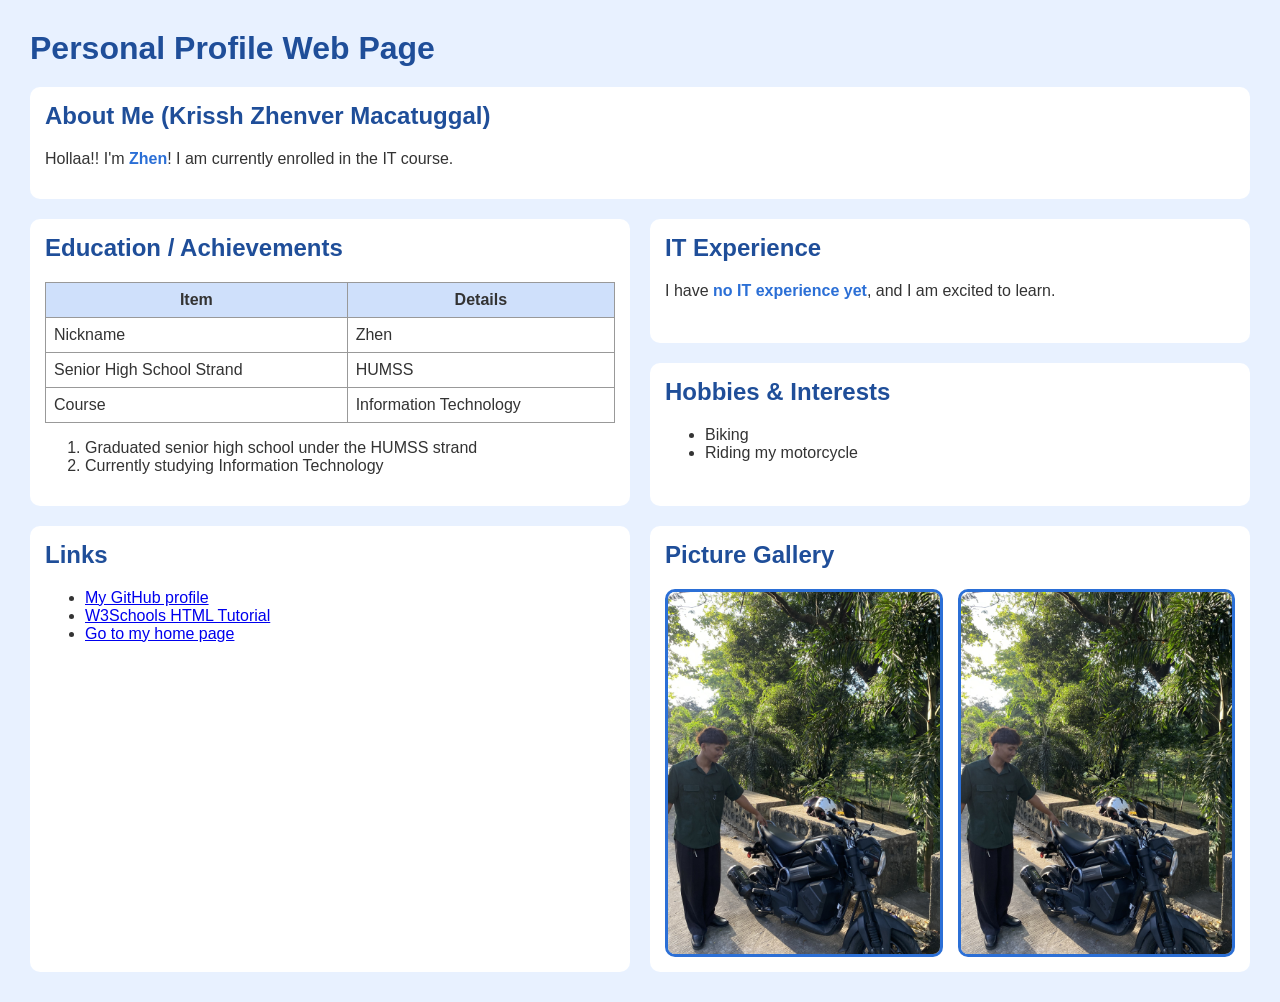
==== introduction/index.html @ 99e051bf "Update index.html" ====
<!DOCTYPE html>
<html lang="en">
<head>
  <meta charset="UTF-8">
  <meta name="viewport" content="width=device-width, initial-scale=1.0">
  <meta name="author" content="Krissh Zhenver Macatuggal">
  <title>Zhen's Personal Profile</title>
  <style>
    body { font-family: Arial, sans-serif; background-color: #e8f1ff; color: #333333; margin: 30px; }
    h1, h2 { color: #1f4e99; }
    h2 { margin-top: 0; }

    /* ---------- CSS Grid page layout ---------- */
    .page {
      display: grid;
      grid-template-columns: repeat(2, 1fr);
      grid-template-areas:
        "title     title"
        "about     about"
        "education experience"
        "education hobbies"
        "links     gallery";
      gap: 20px;
    }
    .page > h1 { grid-area: title; margin: 0; }
    #about      { grid-area: about; }
    #education  { grid-area: education; }
    #experience { grid-area: experience; }
    #hobbies    { grid-area: hobbies; }
    #links      { grid-area: links; }
    #gallery    { grid-area: gallery; }

    .section { background-color: white; padding: 15px; border-radius: 10px; }
    .highlight { color: #2b6fd6; font-weight: bold; }

    /* Gallery uses its own nested grid */
    .gallery-grid {
      display: grid;
      grid-template-columns: repeat(auto-fit, minmax(150px, 1fr));
      gap: 15px;
    }
    #profile-photo, .gallery-grid img {
      width: 100%;
      height: auto;
      border-radius: 10px;
      border: 3px solid #2b6fd6;
      box-sizing: border-box;
    }

    table { width: 100%; }
    table, th, td { border: 1px solid #999999; border-collapse: collapse; padding: 8px; }
    th { background-color: #cfe0fb; }

    /* Stack everything on small screens */
    @media (max-width: 700px) {
      .page {
        grid-template-columns: 1fr;
        grid-template-areas:
          "title"
          "about"
          "education"
          "experience"
          "hobbies"
          "links"
          "gallery";
      }
    }
  </style>
</head>
<body>

  <main class="page">
    <h1>Personal Profile Web Page</h1>

    <div class="section" id="about">
      <h2>About Me (Krissh Zhenver Macatuggal)</h2>
      <p>Hollaa!! I'm <span class="highlight">Zhen</span>! I am currently enrolled in the IT course.</p>
    </div>

    <div class="section" id="education">
      <h2>Education / Achievements</h2>
      <table>
        <tr>
          <th>Item</th>
          <th>Details</th>
        </tr>
        <tr>
          <td>Nickname</td>
          <td>Zhen</td>
        </tr>
        <tr>
          <td>Senior High School Strand</td>
          <td>HUMSS</td>
        </tr>
        <tr>
          <td>Course</td>
          <td>Information Technology</td>
        </tr>
      </table>
      <ol>
        <li>Graduated senior high school under the HUMSS strand</li>
        <li>Currently studying Information Technology</li>
      </ol>
    </div>

    <div class="section" id="experience">
      <h2>IT Experience</h2>
      <p>I have <span class="highlight">no IT experience yet</span>, and I am excited to learn.</p>
    </div>

    <div class="section" id="hobbies">
      <h2>Hobbies &amp; Interests</h2>
      <ul>
        <li>Biking</li>
        <li>Riding my motorcycle</li>
      </ul>
    </div>

    <div class="section" id="links">
      <h2>Links</h2>
      <ul>
        <li><a href="https://github.com/Zhenver-com" target="_blank">My GitHub profile</a></li>
        <li><a href="https://www.w3schools.com/html/" target="_blank">W3Schools HTML Tutorial</a></li>
        <li><a href="../home/index.html">Go to my home page</a></li>
      </ul>
    </div>

    <div class="section" id="gallery">
      <h2>Picture Gallery</h2>
      <div class="gallery-grid">
        <img id="profile-photo" src="Zhenver.jpeg" alt="Zhenver">
        <img src="Zhenver.jpeg" alt="Zhenver">
      </div>
    </div>
  </main>

</body>
</html>
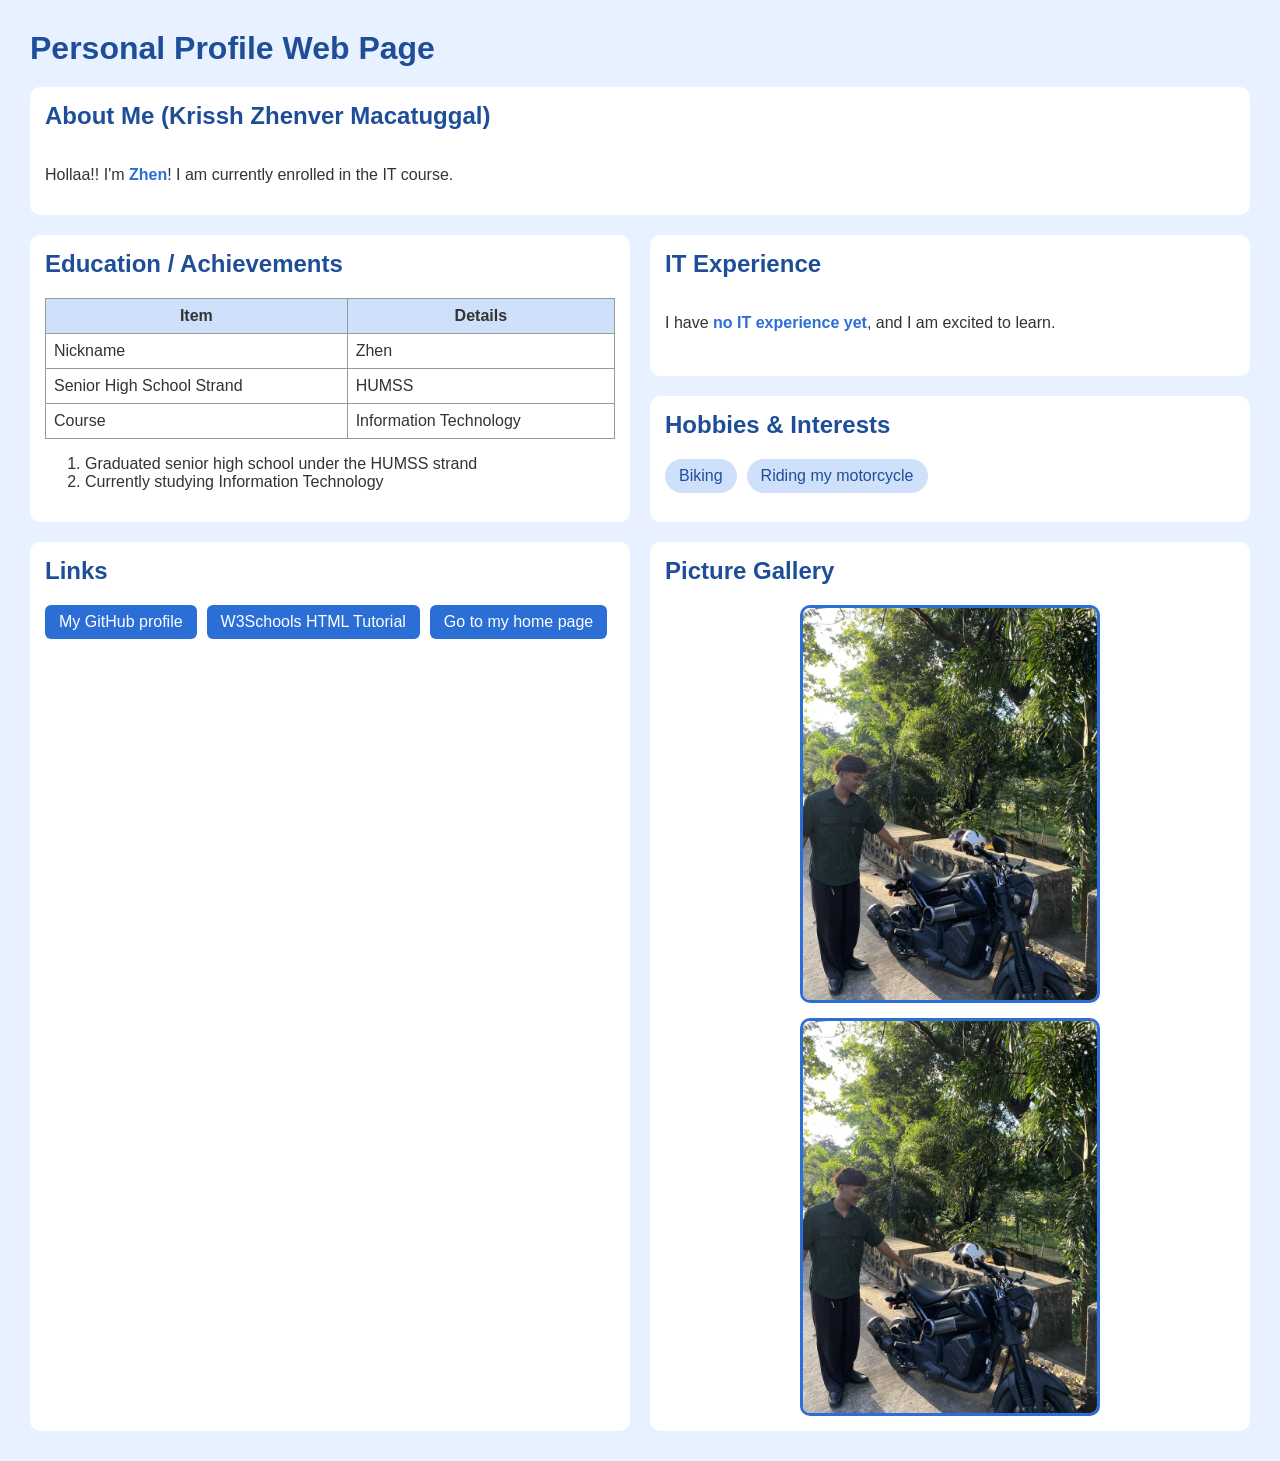
==== commit 494f01a5: "Refactor layout to use Flexbox and update styles Updated layout styles to use Flexbox for sections, " ====
--- a/introduction/index.html
+++ b/introduction/index.html
@@ -10,7 +10,7 @@
     h1, h2 { color: #1f4e99; }
     h2 { margin-top: 0; }
 
-    /* ---------- CSS Grid page layout ---------- */
+    /* ---------- CSS GRID: overall page layout ---------- */
     .page {
       display: grid;
       grid-template-columns: repeat(2, 1fr);
@@ -30,17 +30,62 @@
     #links      { grid-area: links; }
     #gallery    { grid-area: gallery; }
 
-    .section { background-color: white; padding: 15px; border-radius: 10px; }
+    /* ---------- CSS FLEXBOX: layout inside the sections ---------- */
+    .section {
+      background-color: white;
+      padding: 15px;
+      border-radius: 10px;
+      display: flex;            /* each card is a flex column */
+      flex-direction: column;
+    }
+
     .highlight { color: #2b6fd6; font-weight: bold; }
 
-    /* Gallery uses its own nested grid */
-    .gallery-grid {
-      display: grid;
-      grid-template-columns: repeat(auto-fit, minmax(150px, 1fr));
+    /* Hobbies as a row of "chips" */
+    .chips {
+      display: flex;
+      flex-wrap: wrap;
+      gap: 10px;
+      list-style: none;
+      padding: 0;
+      margin: 0;
+    }
+    .chips li {
+      background-color: #cfe0fb;
+      color: #1f4e99;
+      padding: 8px 14px;
+      border-radius: 20px;
+    }
+
+    /* Links as a wrapping button row */
+    .link-row {
+      display: flex;
+      flex-wrap: wrap;
+      gap: 10px;
+      list-style: none;
+      padding: 0;
+      margin: 0;
+    }
+    .link-row a {
+      display: block;
+      background-color: #2b6fd6;
+      color: white;
+      text-decoration: none;
+      padding: 8px 14px;
+      border-radius: 6px;
+    }
+    .link-row a:hover { background-color: #1f4e99; }
+
+    /* Gallery as a flex row that wraps */
+    .gallery-flex {
+      display: flex;
+      flex-wrap: wrap;
       gap: 15px;
+      justify-content: center;
     }
-    #profile-photo, .gallery-grid img {
-      width: 100%;
+    .gallery-flex img {
+      flex: 1 1 150px;
+      max-width: 300px;
       height: auto;
       border-radius: 10px;
       border: 3px solid #2b6fd6;
@@ -110,7 +155,7 @@
 
     <div class="section" id="hobbies">
       <h2>Hobbies &amp; Interests</h2>
-      <ul>
+      <ul class="chips">
         <li>Biking</li>
         <li>Riding my motorcycle</li>
       </ul>
@@ -118,7 +163,7 @@
 
     <div class="section" id="links">
       <h2>Links</h2>
-      <ul>
+      <ul class="link-row">
         <li><a href="https://github.com/Zhenver-com" target="_blank">My GitHub profile</a></li>
         <li><a href="https://www.w3schools.com/html/" target="_blank">W3Schools HTML Tutorial</a></li>
         <li><a href="../home/index.html">Go to my home page</a></li>
@@ -127,7 +172,7 @@
 
     <div class="section" id="gallery">
       <h2>Picture Gallery</h2>
-      <div class="gallery-grid">
+      <div class="gallery-flex">
         <img id="profile-photo" src="Zhenver.jpeg" alt="Zhenver">
         <img src="Zhenver.jpeg" alt="Zhenver">
       </div>
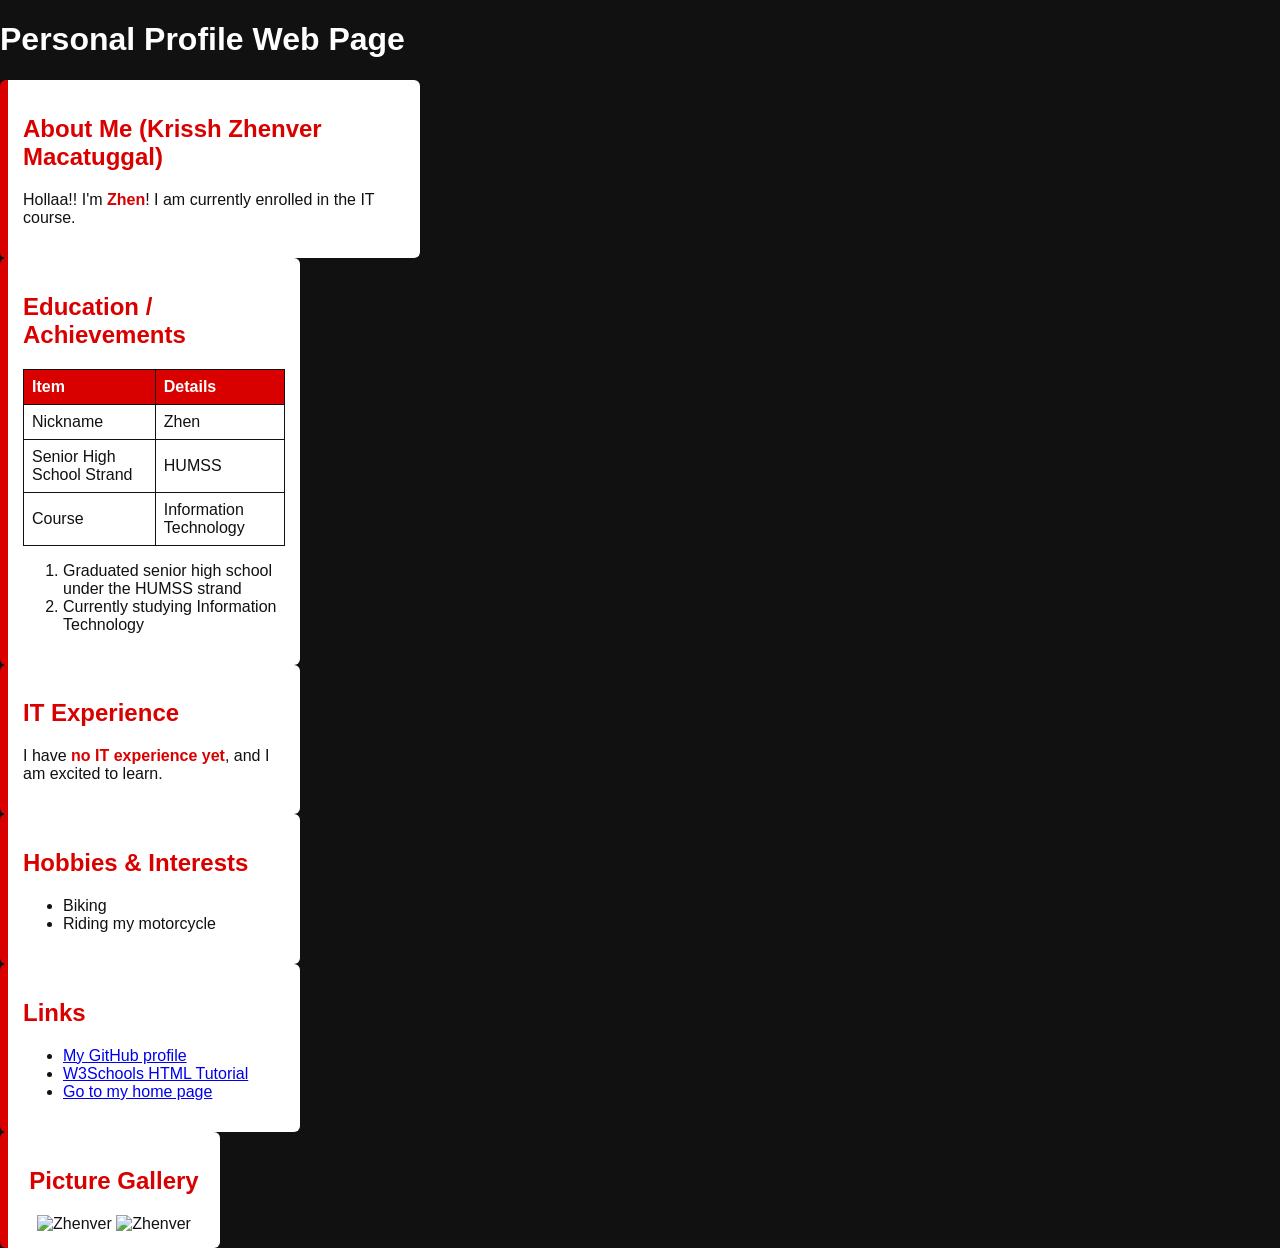
==== commit 2691515b: "Refactor HTML with Flexbox and Grid CSS Updated HTML structure and linked external CSS files for lay" ====
--- a/introduction/index.html
+++ b/introduction/index.html
@@ -5,143 +5,53 @@
   <meta name="viewport" content="width=device-width, initial-scale=1.0">
   <meta name="author" content="Krissh Zhenver Macatuggal">
   <title>Zhen's Personal Profile</title>
-  <style>
-    body { font-family: Arial, sans-serif; background-color: #e8f1ff; color: #333333; margin: 30px; }
-    h1, h2 { color: #1f4e99; }
-    h2 { margin-top: 0; }
 
-    /* ---------- CSS GRID: overall page layout ---------- */
-    .page {
-      display: grid;
-      grid-template-columns: repeat(2, 1fr);
-      grid-template-areas:
-        "title     title"
-        "about     about"
-        "education experience"
-        "education hobbies"
-        "links     gallery";
-      gap: 20px;
-    }
-    .page > h1 { grid-area: title; margin: 0; }
-    #about      { grid-area: about; }
-    #education  { grid-area: education; }
-    #experience { grid-area: experience; }
-    #hobbies    { grid-area: hobbies; }
-    #links      { grid-area: links; }
-    #gallery    { grid-area: gallery; }
+  <!-- CSS Flexbox -->
+  <link rel="stylesheet" href="css/flexbox.css">
 
-    /* ---------- CSS FLEXBOX: layout inside the sections ---------- */
-    .section {
-      background-color: white;
-      padding: 15px;
-      border-radius: 10px;
-      display: flex;            /* each card is a flex column */
-      flex-direction: column;
-    }
+  <!-- CSS Grid -->
+  <link rel="stylesheet" href="css/grid.css">
+</head>
 
-    .highlight { color: #2b6fd6; font-weight: bold; }
-
-    /* Hobbies as a row of "chips" */
-    .chips {
-      display: flex;
-      flex-wrap: wrap;
-      gap: 10px;
-      list-style: none;
-      padding: 0;
-      margin: 0;
-    }
-    .chips li {
-      background-color: #cfe0fb;
-      color: #1f4e99;
-      padding: 8px 14px;
-      border-radius: 20px;
-    }
-
-    /* Links as a wrapping button row */
-    .link-row {
-      display: flex;
-      flex-wrap: wrap;
-      gap: 10px;
-      list-style: none;
-      padding: 0;
-      margin: 0;
-    }
-    .link-row a {
-      display: block;
-      background-color: #2b6fd6;
-      color: white;
-      text-decoration: none;
-      padding: 8px 14px;
-      border-radius: 6px;
-    }
-    .link-row a:hover { background-color: #1f4e99; }
-
-    /* Gallery as a flex row that wraps */
-    .gallery-flex {
-      display: flex;
-      flex-wrap: wrap;
-      gap: 15px;
-      justify-content: center;
-    }
-    .gallery-flex img {
-      flex: 1 1 150px;
-      max-width: 300px;
-      height: auto;
-      border-radius: 10px;
-      border: 3px solid #2b6fd6;
-      box-sizing: border-box;
-    }
-
-    table { width: 100%; }
-    table, th, td { border: 1px solid #999999; border-collapse: collapse; padding: 8px; }
-    th { background-color: #cfe0fb; }
-
-    /* Stack everything on small screens */
-    @media (max-width: 700px) {
-      .page {
-        grid-template-columns: 1fr;
-        grid-template-areas:
-          "title"
-          "about"
-          "education"
-          "experience"
-          "hobbies"
-          "links"
-          "gallery";
-      }
-    }
-  </style>
-</head>
 <body>
 
   <main class="page">
+
     <h1>Personal Profile Web Page</h1>
 
     <div class="section" id="about">
       <h2>About Me (Krissh Zhenver Macatuggal)</h2>
-      <p>Hollaa!! I'm <span class="highlight">Zhen</span>! I am currently enrolled in the IT course.</p>
+      <p>
+        Hollaa!! I'm <span class="highlight">Zhen</span>!
+        I am currently enrolled in the IT course.
+      </p>
     </div>
 
     <div class="section" id="education">
       <h2>Education / Achievements</h2>
+
       <table>
         <tr>
           <th>Item</th>
           <th>Details</th>
         </tr>
+
         <tr>
           <td>Nickname</td>
           <td>Zhen</td>
         </tr>
+
         <tr>
           <td>Senior High School Strand</td>
           <td>HUMSS</td>
         </tr>
+
         <tr>
           <td>Course</td>
           <td>Information Technology</td>
         </tr>
       </table>
+
       <ol>
         <li>Graduated senior high school under the HUMSS strand</li>
         <li>Currently studying Information Technology</li>
@@ -150,11 +60,16 @@
 
     <div class="section" id="experience">
       <h2>IT Experience</h2>
-      <p>I have <span class="highlight">no IT experience yet</span>, and I am excited to learn.</p>
+
+      <p>
+        I have <span class="highlight">no IT experience yet</span>,
+        and I am excited to learn.
+      </p>
     </div>
 
     <div class="section" id="hobbies">
       <h2>Hobbies &amp; Interests</h2>
+
       <ul class="chips">
         <li>Biking</li>
         <li>Riding my motorcycle</li>
@@ -163,20 +78,37 @@
 
     <div class="section" id="links">
       <h2>Links</h2>
+
       <ul class="link-row">
-        <li><a href="https://github.com/Zhenver-com" target="_blank">My GitHub profile</a></li>
-        <li><a href="https://www.w3schools.com/html/" target="_blank">W3Schools HTML Tutorial</a></li>
-        <li><a href="../home/index.html">Go to my home page</a></li>
+        <li>
+          <a href="https://github.com/Zhenver-com" target="_blank">
+            My GitHub profile
+          </a>
+        </li>
+
+        <li>
+          <a href="https://www.w3schools.com/html/" target="_blank">
+            W3Schools HTML Tutorial
+          </a>
+        </li>
+
+        <li>
+          <a href="../home/index.html">
+            Go to my home page
+          </a>
+        </li>
       </ul>
     </div>
 
     <div class="section" id="gallery">
       <h2>Picture Gallery</h2>
+
       <div class="gallery-flex">
-        <img id="profile-photo" src="Zhenver.jpeg" alt="Zhenver">
-        <img src="Zhenver.jpeg" alt="Zhenver">
+        <img src="images/Zhenver.jpeg" alt="Zhenver">
+        <img src="images/Zhenver.jpeg" alt="Zhenver">
       </div>
     </div>
+
   </main>
 
 </body>
--- a/introduction/css/flexbox.css
+++ b/introduction/css/flexbox.css
@@ -0,0 +1,135 @@
+html {
+  scroll-behavior: smooth;
+}
+
+body {
+  font-family: "Arial Black", Arial, sans-serif;
+  background-color: #111111;
+  color: #ffffff;
+  margin: 0;
+  display: flex;
+  flex-direction: column;
+  min-height: 100vh;
+}
+
+header {
+  background-color: #d90000;
+  padding: 20px;
+  border-bottom: 6px solid #ffffff;
+}
+
+header h1 {
+  color: #ffffff;
+  text-align: center;
+  margin: 0 0 15px 0;
+  text-transform: uppercase;
+  letter-spacing: 3px;
+}
+
+nav {
+  display: flex;
+  flex-wrap: wrap;
+  justify-content: center;
+  gap: 12px;
+}
+
+nav a {
+  color: #ffffff;
+  background-color: #111111;
+  text-decoration: none;
+  padding: 8px 16px;
+  border-radius: 4px;
+  border: 2px solid #ffffff;
+}
+
+nav a:hover {
+  background-color: #ffffff;
+  color: #d90000;
+}
+
+.container {
+  display: flex;
+  flex-wrap: wrap;
+  justify-content: center;
+  align-items: flex-start;
+  gap: 25px;
+  padding: 30px;
+  flex: 1;
+}
+
+h2 {
+  color: #d90000;
+}
+
+.section {
+  background-color: #ffffff;
+  color: #111111;
+  padding: 15px;
+  border-left: 8px solid #d90000;
+  border-radius: 6px;
+  flex: 1 1 200px;
+  max-width: 300px;
+  min-width: 0;
+  box-sizing: border-box;
+}
+
+.section:target {
+  outline: 3px solid #d90000;
+}
+
+#about {
+  flex: 2 1 300px;
+  max-width: 420px;
+}
+
+#gallery {
+  flex: 0 1 220px;
+  max-width: 220px;
+  align-self: flex-start;
+  text-align: center;
+}
+
+#profile-photo {
+  width: 100%;
+  height: auto;
+  display: block;
+  border-radius: 6px;
+  border: 3px solid #d90000;
+  box-sizing: border-box;
+}
+
+footer {
+  background-color: #d90000;
+  color: #ffffff;
+  text-align: center;
+  padding: 12px;
+  border-top: 6px solid #ffffff;
+}
+
+.highlight {
+  color: #d90000;
+  font-weight: bold;
+}
+
+table {
+  border-collapse: collapse;
+  width: 100%;
+}
+
+th, td {
+  border: 1px solid #111111;
+  padding: 8px;
+  text-align: left;
+}
+
+th {
+  background-color: #d90000;
+  color: #ffffff;
+}
+
+@media (max-width: 600px) {
+  nav {
+    flex-direction: column;
+    align-items: center;
+  }
+}
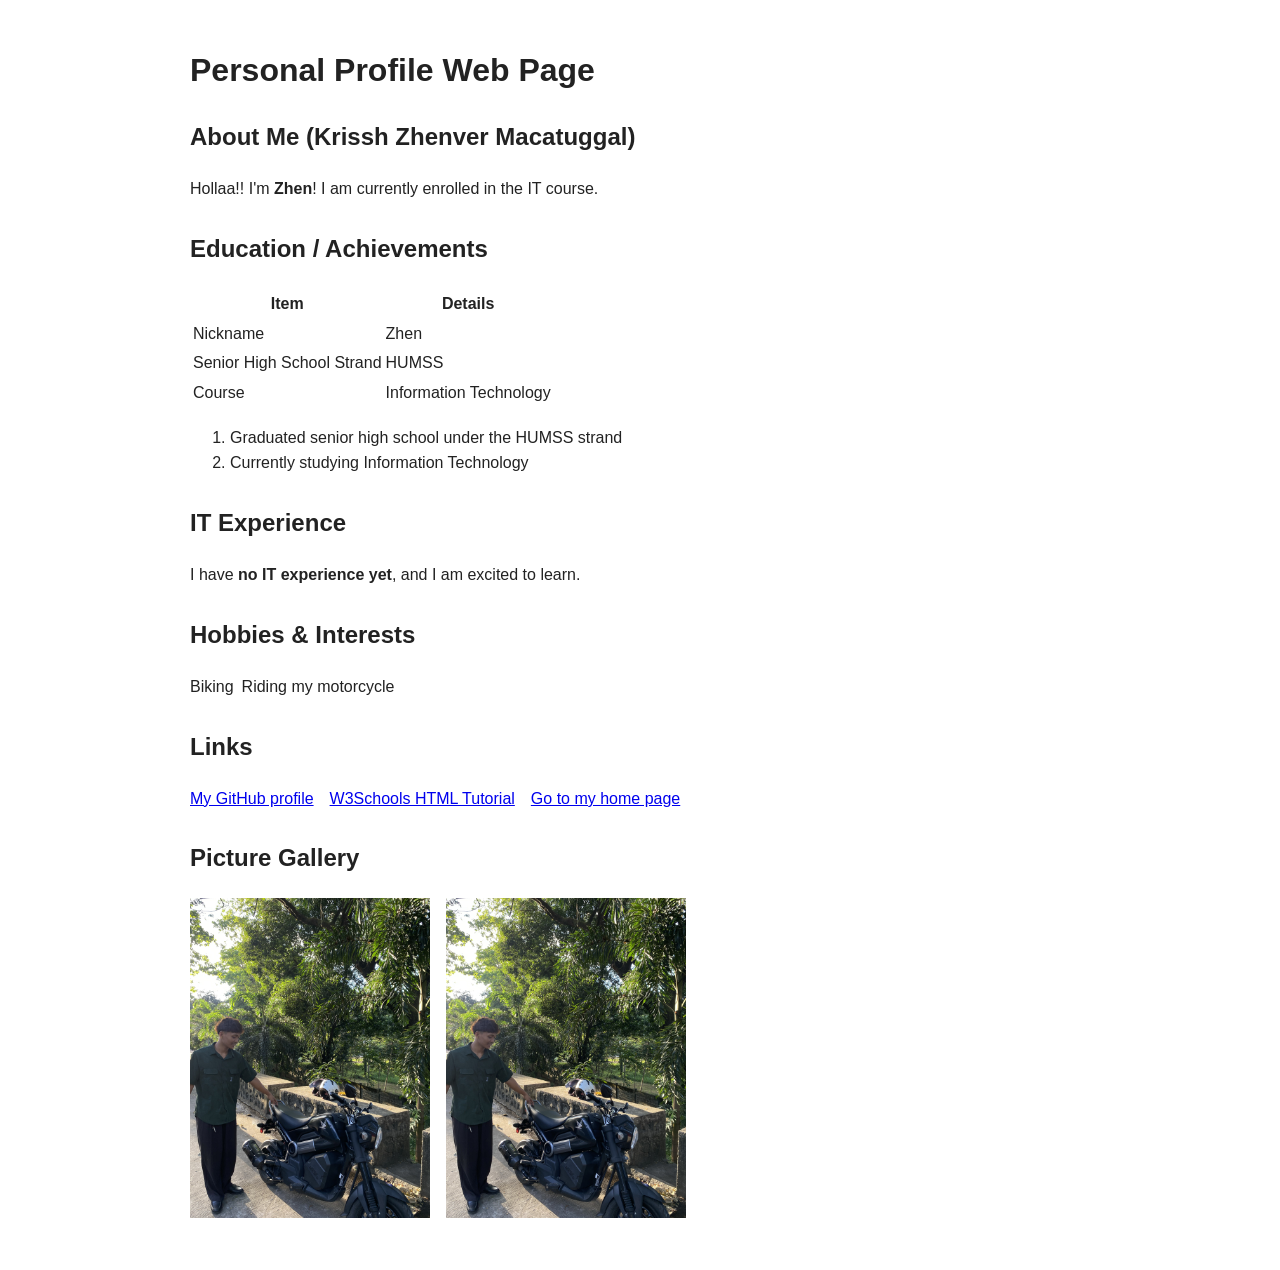
==== commit cb35d98e: "Update index.html with stylesheet and entity fixes Added base stylesheet link and corrected HTML ent" ====
--- a/introduction/index.html
+++ b/introduction/index.html
@@ -5,6 +5,9 @@
   <meta name="viewport" content="width=device-width, initial-scale=1.0">
   <meta name="author" content="Krissh Zhenver Macatuggal">
   <title>Zhen's Personal Profile</title>
+
+  <!-- Base Styles -->
+  <link rel="stylesheet" href="css/styles.css">
 
   <!-- CSS Flexbox -->
   <link rel="stylesheet" href="css/flexbox.css">
@@ -68,7 +71,7 @@
     </div>
 
     <div class="section" id="hobbies">
-      <h2>Hobbies &amp; Interests</h2>
+      <h2>Hobbies & Interests</h2>
 
       <ul class="chips">
         <li>Biking</li>
@@ -104,8 +107,8 @@
       <h2>Picture Gallery</h2>
 
       <div class="gallery-flex">
-        <img src="images/Zhenver.jpeg" alt="Zhenver">
-        <img src="images/Zhenver.jpeg" alt="Zhenver">
+        <img src="Zhenver.jpeg" alt="Zhenver">
+        <img src="Zhenver.jpeg" alt="Zhenver">
       </div>
     </div>
 
--- a/introduction/css/styles.css
+++ b/introduction/css/styles.css
@@ -0,0 +1,28 @@
+body {
+  margin: 0;
+  font-family: Arial, sans-serif;
+  line-height: 1.6;
+  color: #222;
+}
+
+.page {
+  max-width: 900px;
+  margin: 0 auto;
+  padding: 24px;
+}
+
+.section {
+  margin-bottom: 28px;
+}
+
+.highlight {
+  font-weight: bold;
+}
+
+.chips {
+  list-style: none;
+  padding: 0;
+  display: flex;
+  gap: 8px;
+  flex-wrap: wrap;
+}
--- a/introduction/css/flexbox.css
+++ b/introduction/css/flexbox.css
@@ -1,135 +1,19 @@
-html {
-  scroll-behavior: smooth;
+.link-row {
+  list-style: none;
+  padding: 0;
+  display: flex;
+  gap: 16px;
+  flex-wrap: wrap;
 }
 
-body {
-  font-family: "Arial Black", Arial, sans-serif;
-  background-color: #111111;
-  color: #ffffff;
-  margin: 0;
+.gallery-flex {
   display: flex;
-  flex-direction: column;
-  min-height: 100vh;
+  gap: 16px;
+  flex-wrap: wrap;
 }
 
-header {
-  background-color: #d90000;
-  padding: 20px;
-  border-bottom: 6px solid #ffffff;
-}
-
-header h1 {
-  color: #ffffff;
-  text-align: center;
-  margin: 0 0 15px 0;
-  text-transform: uppercase;
-  letter-spacing: 3px;
-}
-
-nav {
-  display: flex;
-  flex-wrap: wrap;
-  justify-content: center;
-  gap: 12px;
-}
-
-nav a {
-  color: #ffffff;
-  background-color: #111111;
-  text-decoration: none;
-  padding: 8px 16px;
-  border-radius: 4px;
-  border: 2px solid #ffffff;
-}
-
-nav a:hover {
-  background-color: #ffffff;
-  color: #d90000;
-}
-
-.container {
-  display: flex;
-  flex-wrap: wrap;
-  justify-content: center;
-  align-items: flex-start;
-  gap: 25px;
-  padding: 30px;
-  flex: 1;
-}
-
-h2 {
-  color: #d90000;
-}
-
-.section {
-  background-color: #ffffff;
-  color: #111111;
-  padding: 15px;
-  border-left: 8px solid #d90000;
-  border-radius: 6px;
-  flex: 1 1 200px;
-  max-width: 300px;
-  min-width: 0;
-  box-sizing: border-box;
-}
-
-.section:target {
-  outline: 3px solid #d90000;
-}
-
-#about {
-  flex: 2 1 300px;
-  max-width: 420px;
-}
-
-#gallery {
-  flex: 0 1 220px;
-  max-width: 220px;
-  align-self: flex-start;
-  text-align: center;
-}
-
-#profile-photo {
-  width: 100%;
+.gallery-flex img {
+  max-width: 240px;
   height: auto;
   display: block;
-  border-radius: 6px;
-  border: 3px solid #d90000;
-  box-sizing: border-box;
 }
-
-footer {
-  background-color: #d90000;
-  color: #ffffff;
-  text-align: center;
-  padding: 12px;
-  border-top: 6px solid #ffffff;
-}
-
-.highlight {
-  color: #d90000;
-  font-weight: bold;
-}
-
-table {
-  border-collapse: collapse;
-  width: 100%;
-}
-
-th, td {
-  border: 1px solid #111111;
-  padding: 8px;
-  text-align: left;
-}
-
-th {
-  background-color: #d90000;
-  color: #ffffff;
-}
-
-@media (max-width: 600px) {
-  nav {
-    flex-direction: column;
-    align-items: center;
-  }
-}
--- a/introduction/css/grid.css
+++ b/introduction/css/grid.css
@@ -0,0 +1,11 @@
+.grid-layout {
+  display: grid;
+  grid-template-columns: repeat(2, minmax(0, 1fr));
+  gap: 20px;
+}
+
+@media (max-width: 700px) {
+  .grid-layout {
+    grid-template-columns: 1fr;
+  }
+}
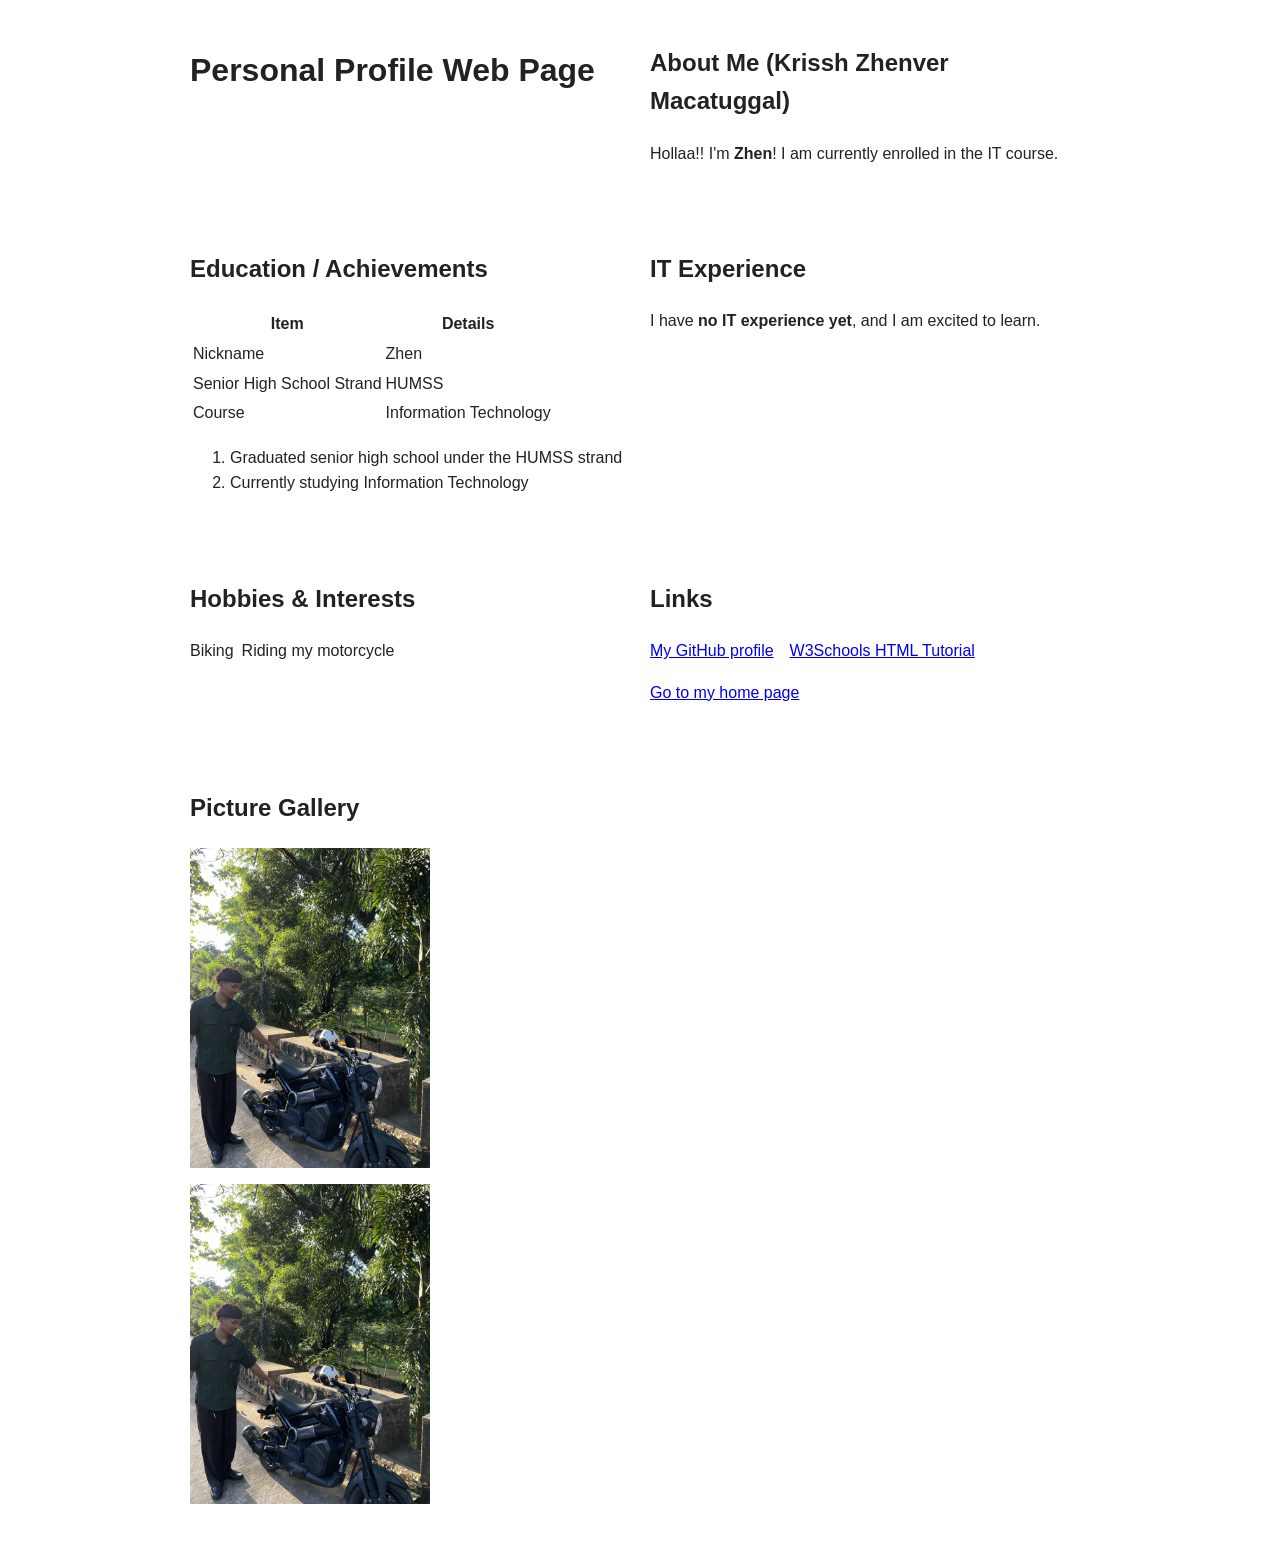
==== commit 96bb28cd: "Add grid layout class to main element" ====
--- a/introduction/index.html
+++ b/introduction/index.html
@@ -18,7 +18,7 @@
 
 <body>
 
-  <main class="page">
+  <main class="page grid-layout">
 
     <h1>Personal Profile Web Page</h1>
 
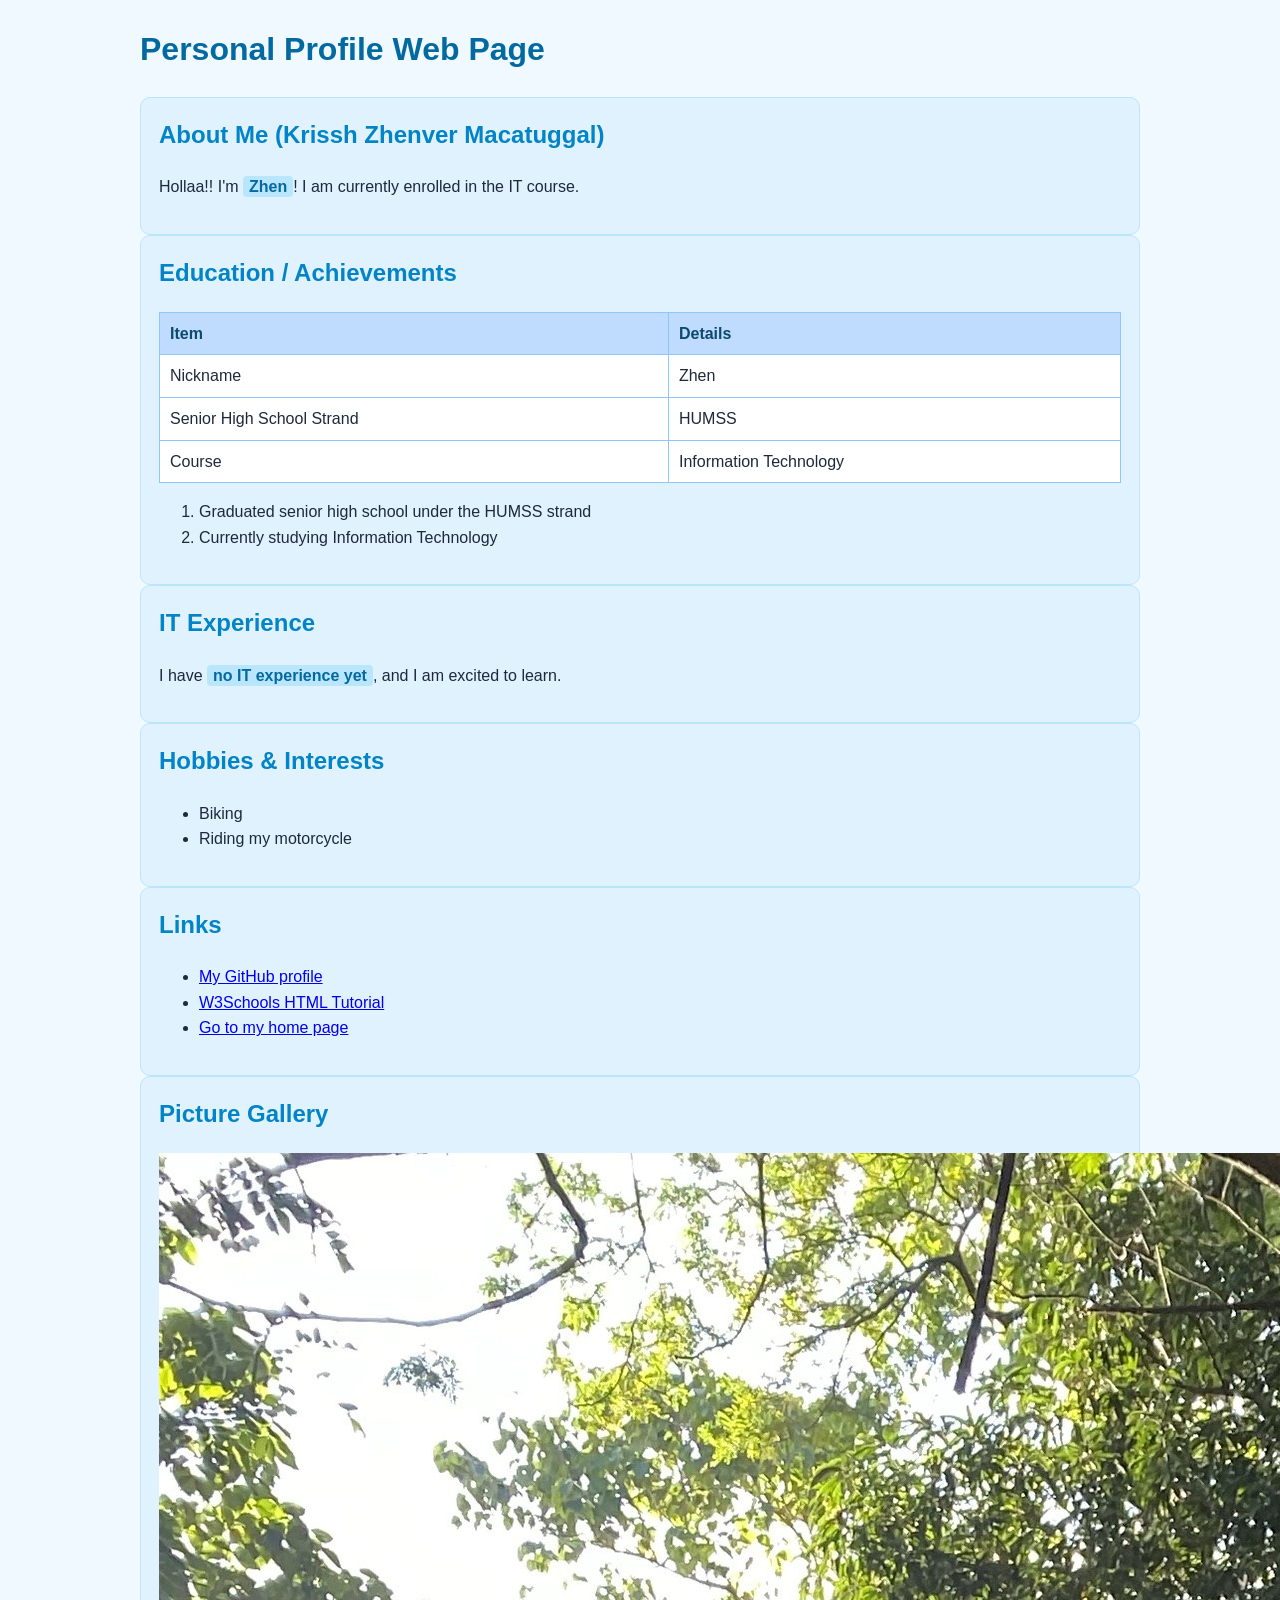
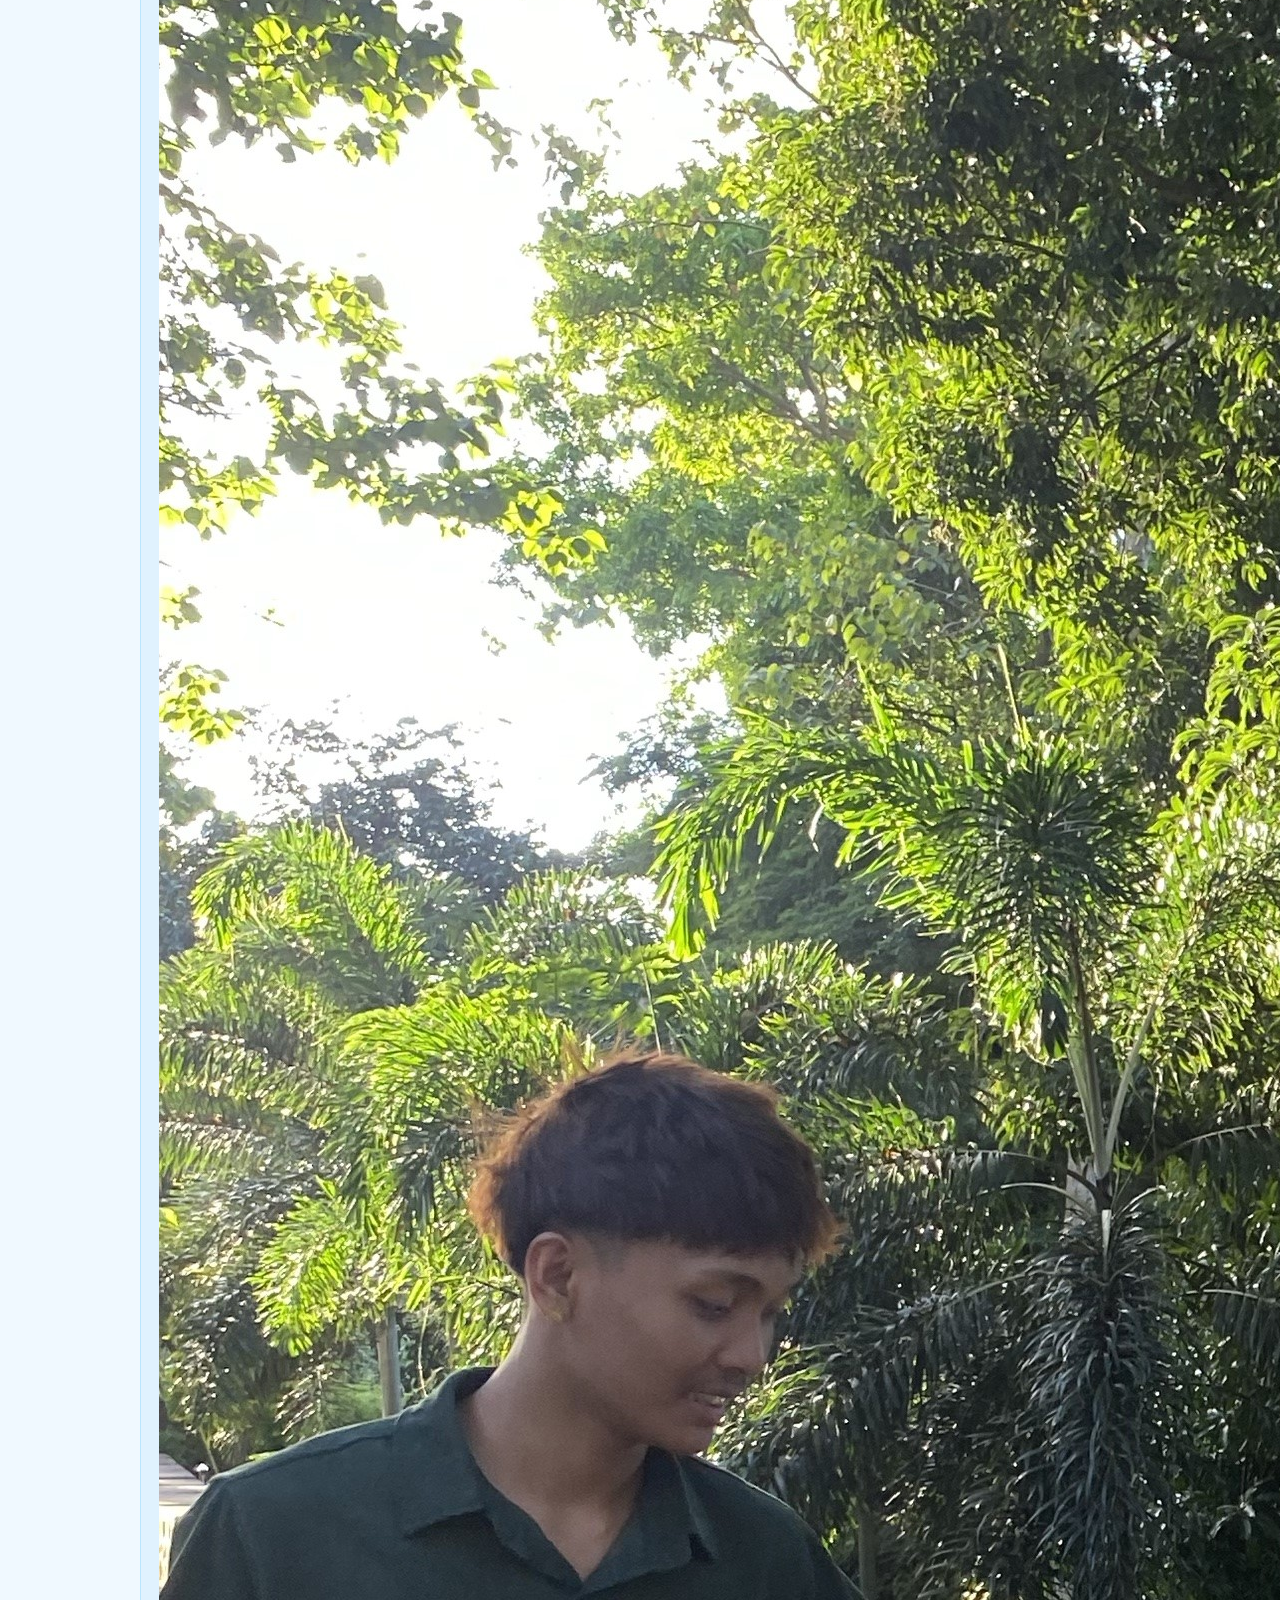
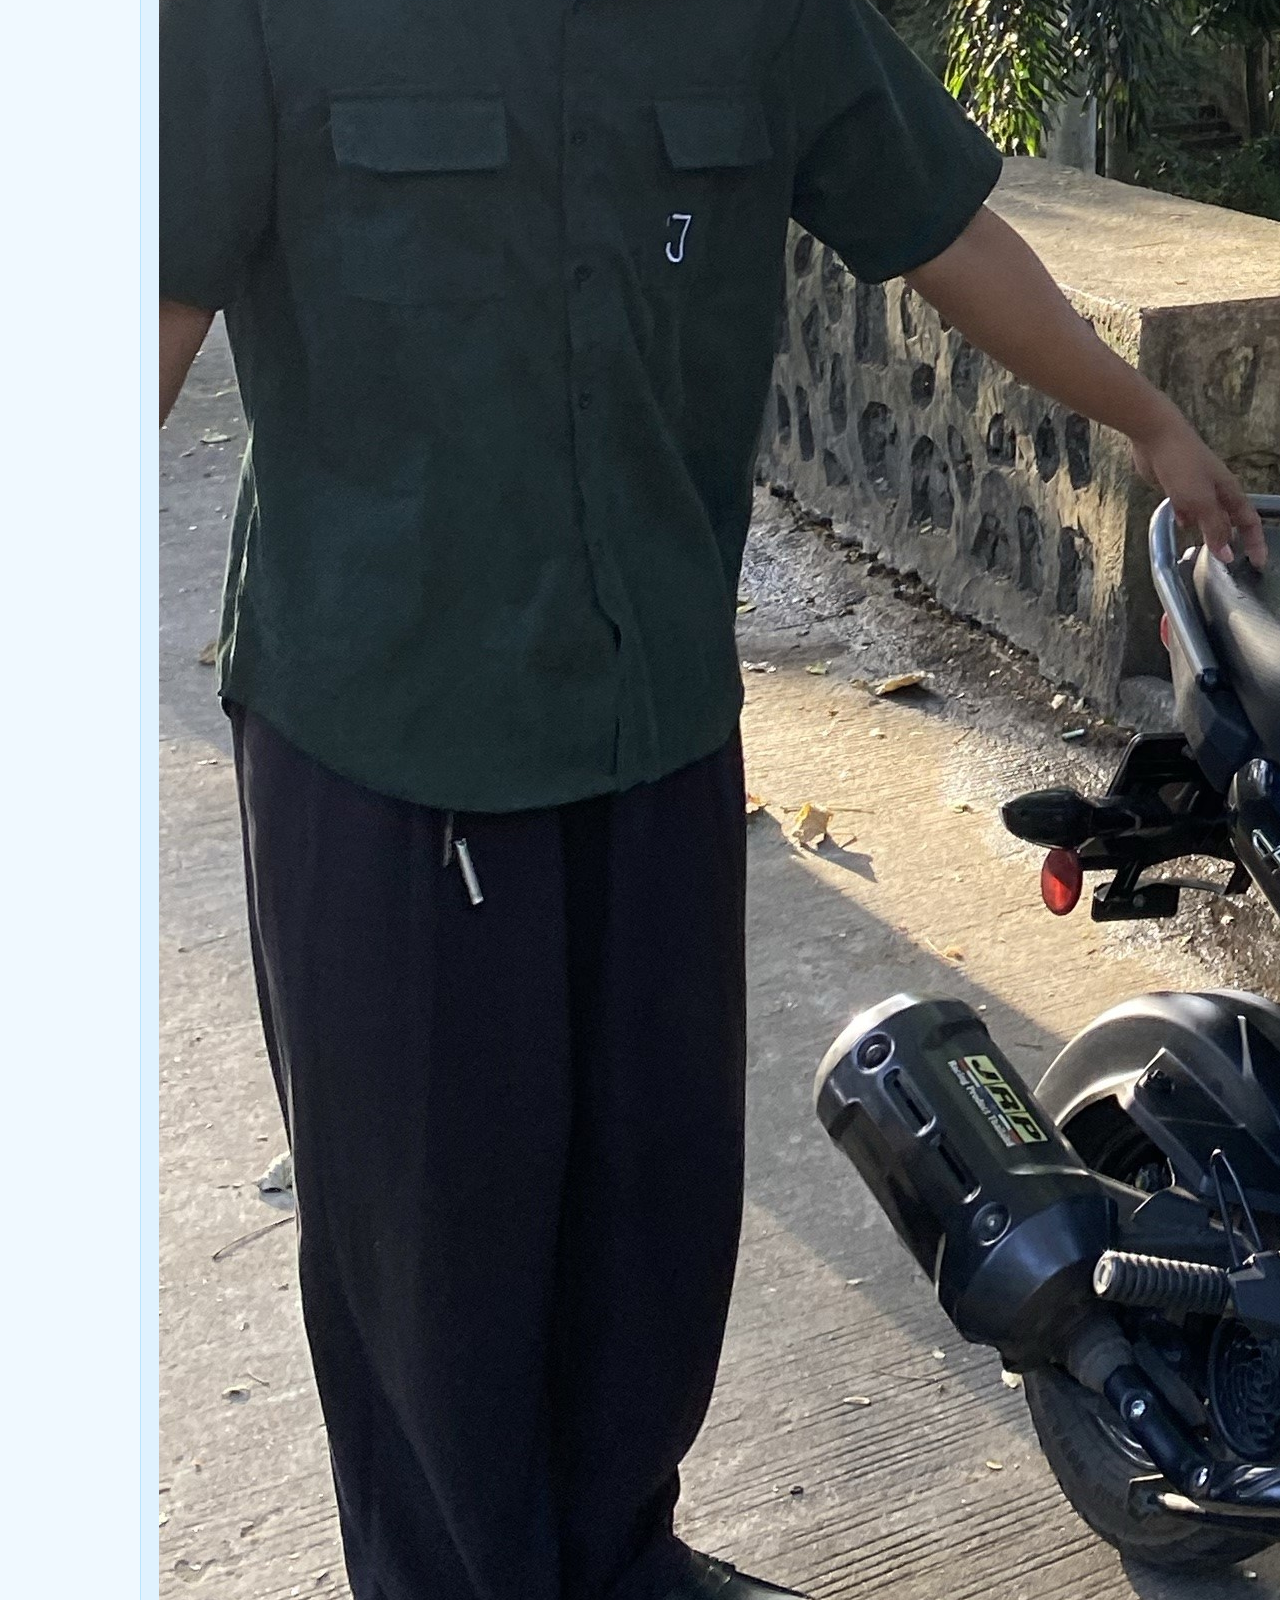
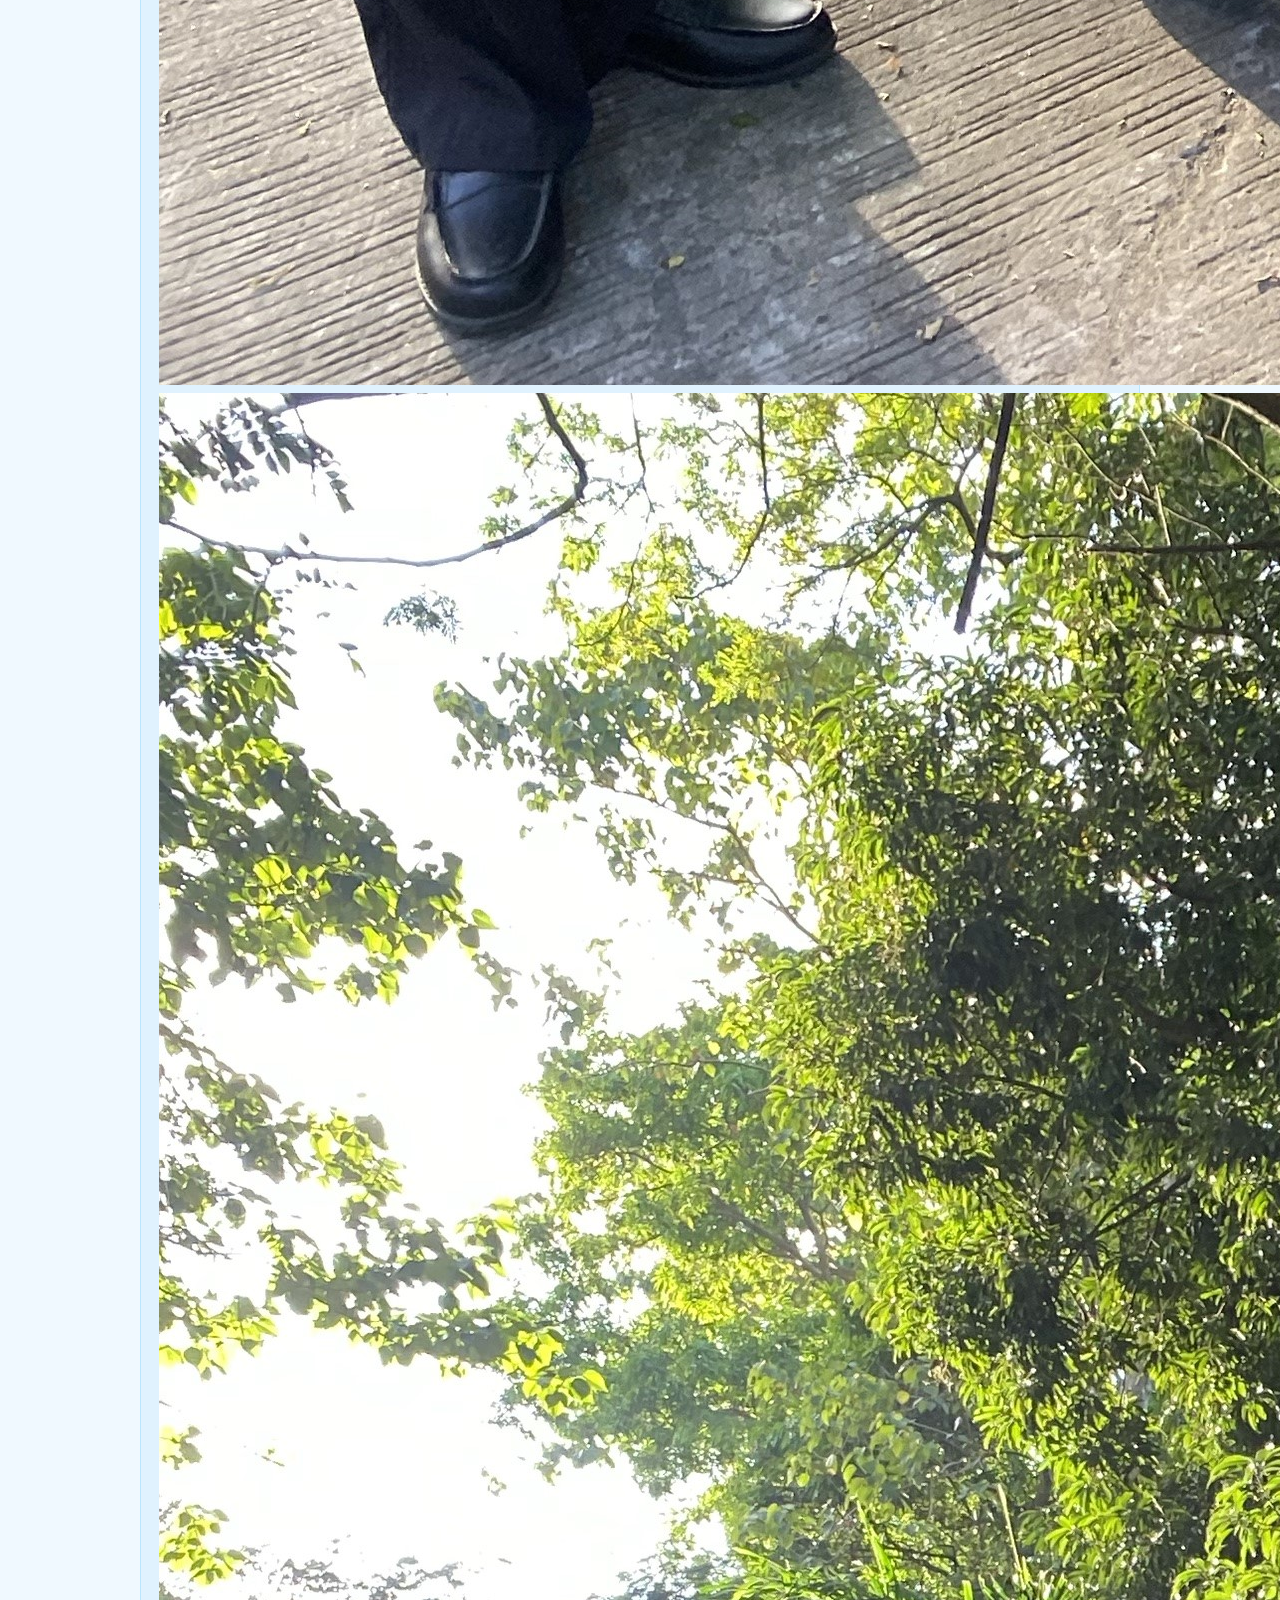
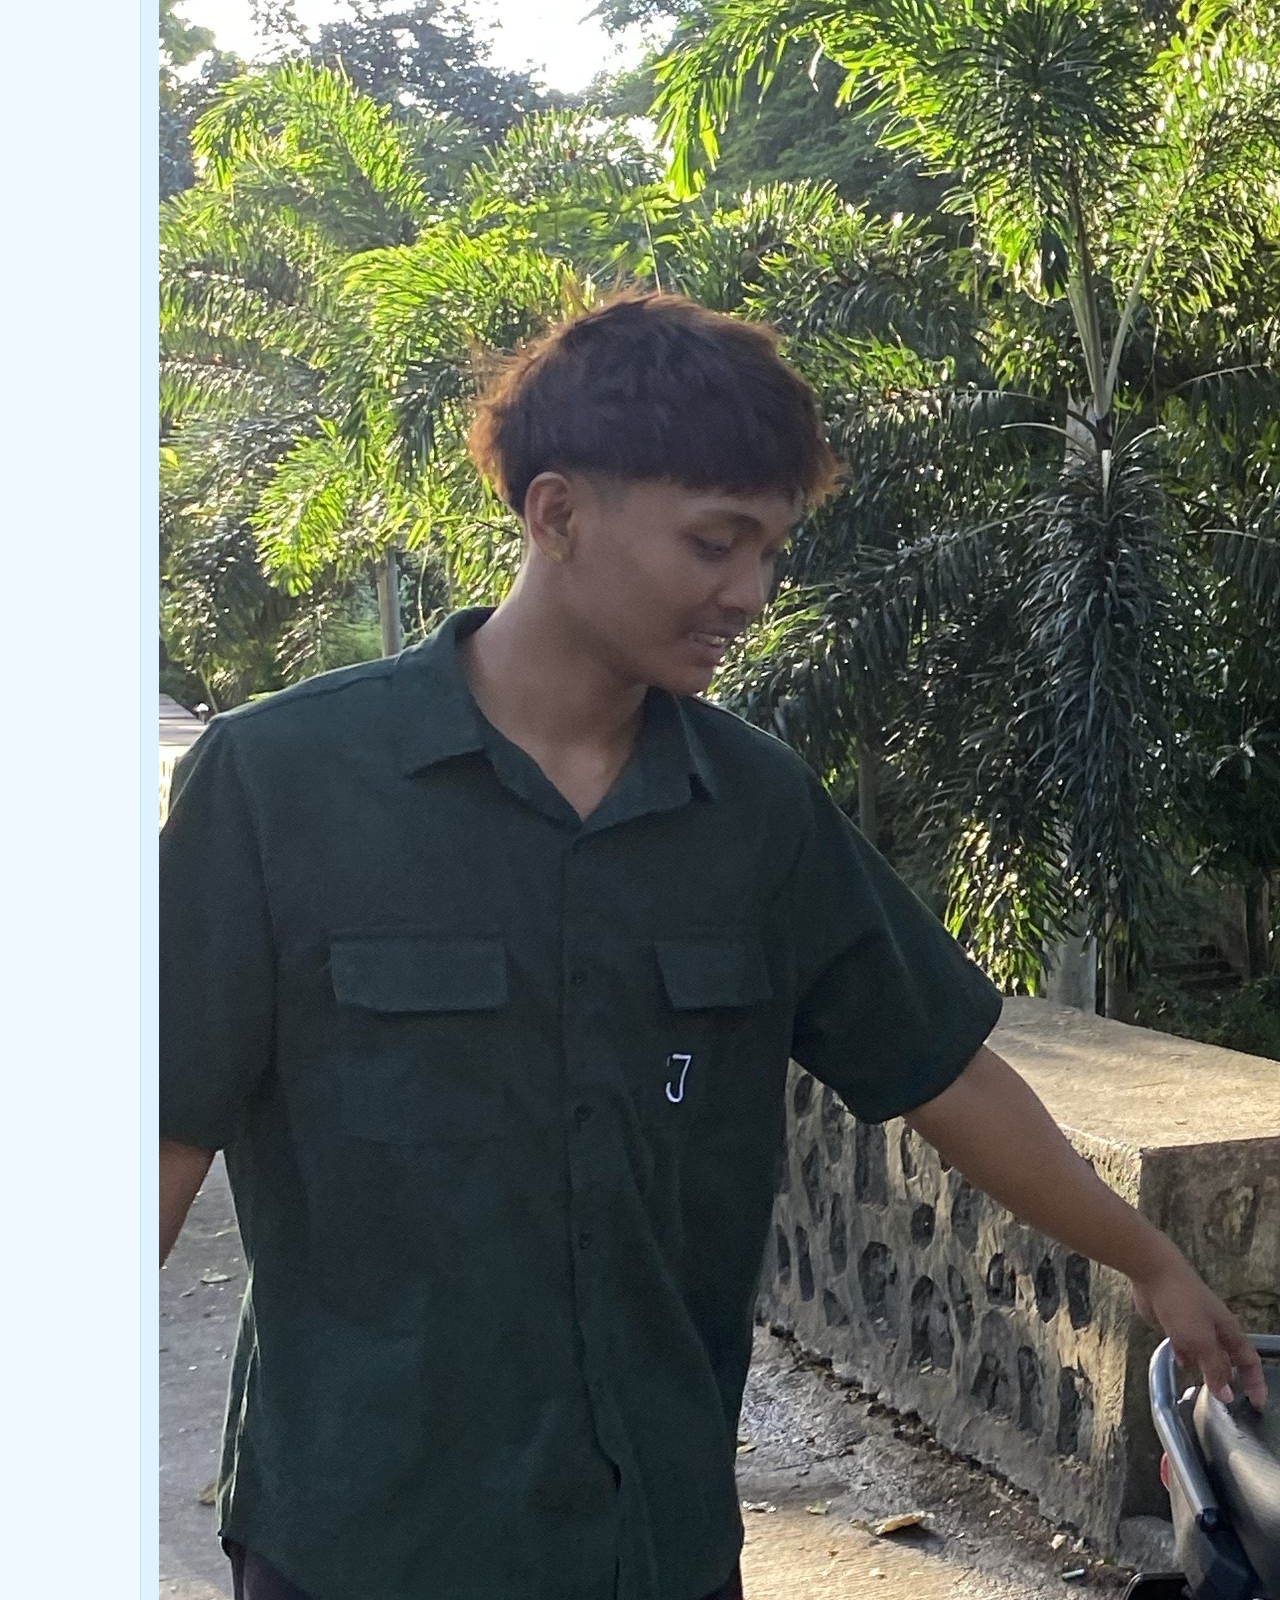
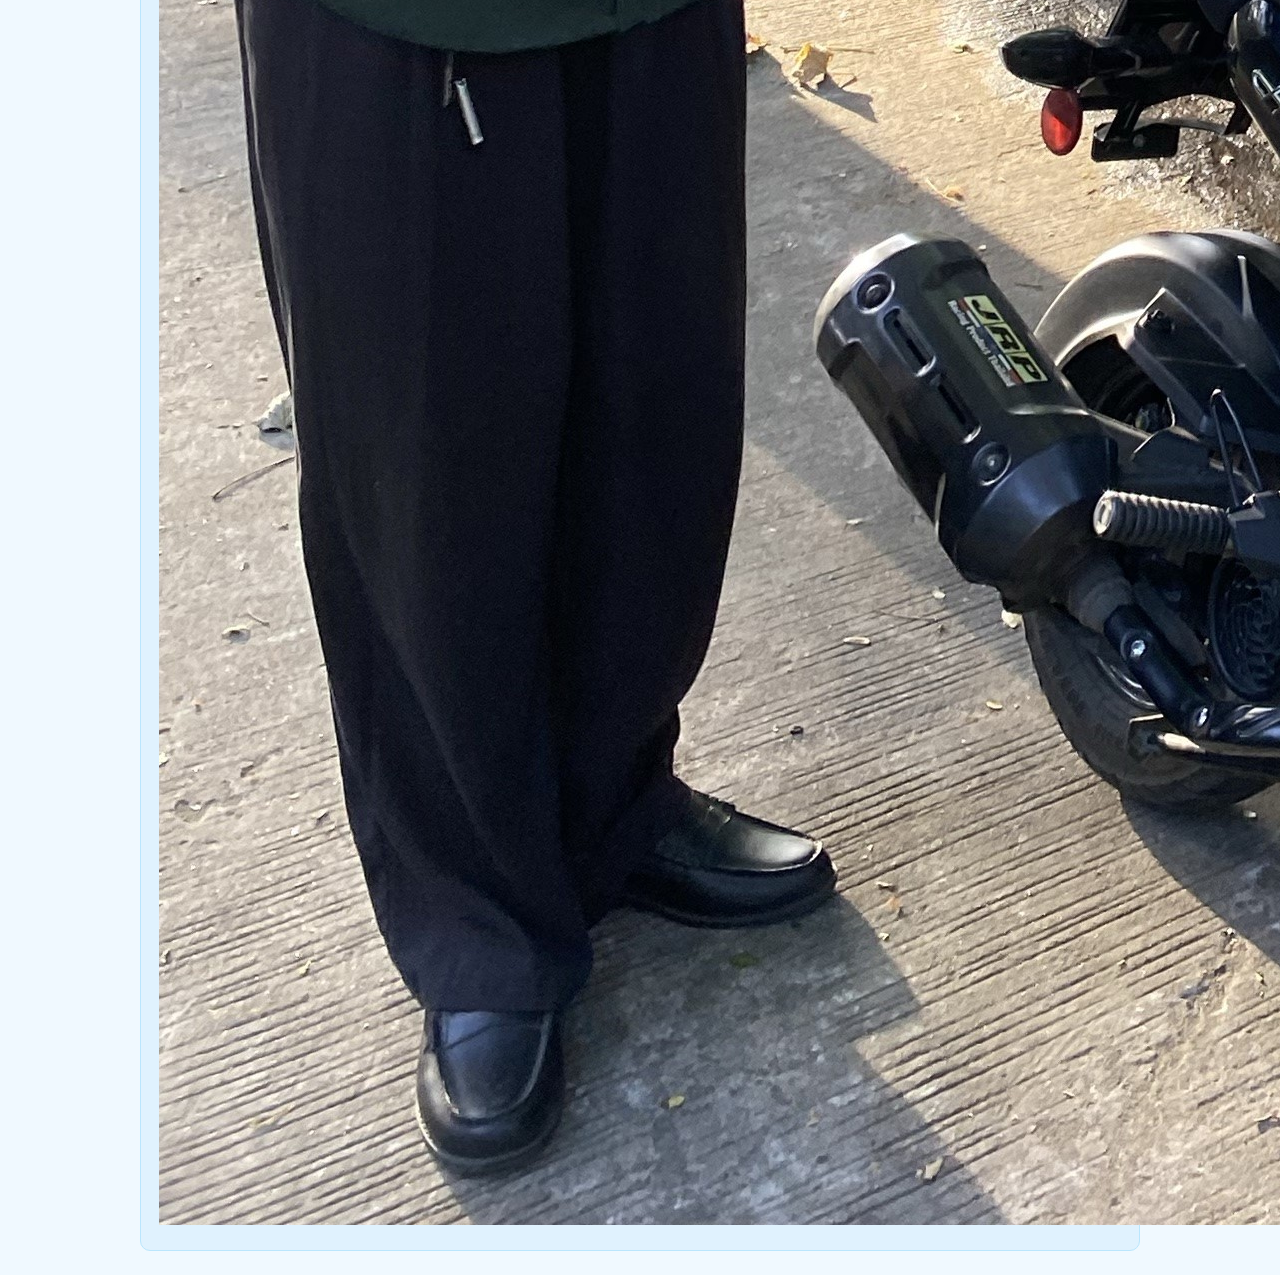
==== commit d84eb9b8: "Refactor index.html and link external stylesheets Updated HTML structure and linked new CSS files fo" ====
--- a/introduction/index.html
+++ b/introduction/index.html
@@ -9,52 +9,39 @@
   <!-- Base Styles -->
   <link rel="stylesheet" href="css/styles.css">
 
-  <!-- CSS Flexbox -->
-  <link rel="stylesheet" href="css/flexbox.css">
-
   <!-- CSS Grid -->
   <link rel="stylesheet" href="css/grid.css">
 </head>
-
 <body>
 
-  <main class="page grid-layout">
-
+  <main class="page">
     <h1>Personal Profile Web Page</h1>
 
     <div class="section" id="about">
       <h2>About Me (Krissh Zhenver Macatuggal)</h2>
-      <p>
-        Hollaa!! I'm <span class="highlight">Zhen</span>!
-        I am currently enrolled in the IT course.
-      </p>
+      <p>Hollaa!! I'm <span class="highlight">Zhen</span>! I am currently enrolled in the IT course.</p>
     </div>
 
     <div class="section" id="education">
       <h2>Education / Achievements</h2>
-
       <table>
         <tr>
           <th>Item</th>
           <th>Details</th>
         </tr>
-
         <tr>
           <td>Nickname</td>
           <td>Zhen</td>
         </tr>
-
         <tr>
           <td>Senior High School Strand</td>
           <td>HUMSS</td>
         </tr>
-
         <tr>
           <td>Course</td>
           <td>Information Technology</td>
         </tr>
       </table>
-
       <ol>
         <li>Graduated senior high school under the HUMSS strand</li>
         <li>Currently studying Information Technology</li>
@@ -63,17 +50,12 @@
 
     <div class="section" id="experience">
       <h2>IT Experience</h2>
-
-      <p>
-        I have <span class="highlight">no IT experience yet</span>,
-        and I am excited to learn.
-      </p>
+      <p>I have <span class="highlight">no IT experience yet</span>, and I am excited to learn.</p>
     </div>
 
     <div class="section" id="hobbies">
       <h2>Hobbies & Interests</h2>
-
-      <ul class="chips">
+      <ul>
         <li>Biking</li>
         <li>Riding my motorcycle</li>
       </ul>
@@ -81,37 +63,20 @@
 
     <div class="section" id="links">
       <h2>Links</h2>
-
-      <ul class="link-row">
-        <li>
-          <a href="https://github.com/Zhenver-com" target="_blank">
-            My GitHub profile
-          </a>
-        </li>
-
-        <li>
-          <a href="https://www.w3schools.com/html/" target="_blank">
-            W3Schools HTML Tutorial
-          </a>
-        </li>
-
-        <li>
-          <a href="../home/index.html">
-            Go to my home page
-          </a>
-        </li>
+      <ul>
+        <li><a href="https://github.com/Zhenver-com" target="_blank">My GitHub profile</a></li>
+        <li><a href="https://www.w3schools.com/html/" target="_blank">W3Schools HTML Tutorial</a></li>
+        <li><a href="../home/index.html">Go to my home page</a></li>
       </ul>
     </div>
 
     <div class="section" id="gallery">
       <h2>Picture Gallery</h2>
-
-      <div class="gallery-flex">
-        <img src="Zhenver.jpeg" alt="Zhenver">
+      <div class="gallery-grid">
+        <img id="profile-photo" src="Zhenver.jpeg" alt="Zhenver">
         <img src="Zhenver.jpeg" alt="Zhenver">
       </div>
     </div>
-
   </main>
 
 </body>
--- a/introduction/css/styles.css
+++ b/introduction/css/styles.css
@@ -2,27 +2,50 @@
   margin: 0;
   font-family: Arial, sans-serif;
   line-height: 1.6;
-  color: #222;
+  color: #1e293b;
+  background-color: #f0f9ff;
 }
 
-.page {
-  max-width: 900px;
-  margin: 0 auto;
-  padding: 24px;
+h1 {
+  color: #0369a1;
+  margin-top: 0;
+}
+
+h2 {
+  color: #0284c7;
+  margin-top: 0;
 }
 
 .section {
-  margin-bottom: 28px;
+  background-color: #e0f2fe;
+  border: 1px solid #bae6fd;
+  border-radius: 10px;
+  padding: 18px;
 }
 
 .highlight {
   font-weight: bold;
+  color: #0369a1;
+  background-color: #bae6fd;
+  padding: 2px 6px;
+  border-radius: 4px;
 }
 
-.chips {
-  list-style: none;
-  padding: 0;
-  display: flex;
-  gap: 8px;
-  flex-wrap: wrap;
+table {
+  width: 100%;
+  border-collapse: collapse;
+  background-color: #ffffff;
+  margin-bottom: 14px;
 }
+
+th,
+td {
+  border: 1px solid #93c5fd;
+  padding: 8px 10px;
+  text-align: left;
+}
+
+th {
+  background-color: #bfdbfe;
+  color: #0c4a6e;
+}
--- a/introduction/css/grid.css
+++ b/introduction/css/grid.css
@@ -1,10 +1,23 @@
+.page {
+  max-width: 1000px;
+  margin: 0 auto;
+  padding: 24px;
+}
+
 .grid-layout {
   display: grid;
   grid-template-columns: repeat(2, minmax(0, 1fr));
   gap: 20px;
+  background-color: #e0f2fe;
+  border: 2px solid #7dd3fc;
+  border-radius: 12px;
 }
 
-@media (max-width: 700px) {
+.grid-layout > h1 {
+  grid-column: 1 / -1;
+}
+
+@media (max-width: 720px) {
   .grid-layout {
     grid-template-columns: 1fr;
   }
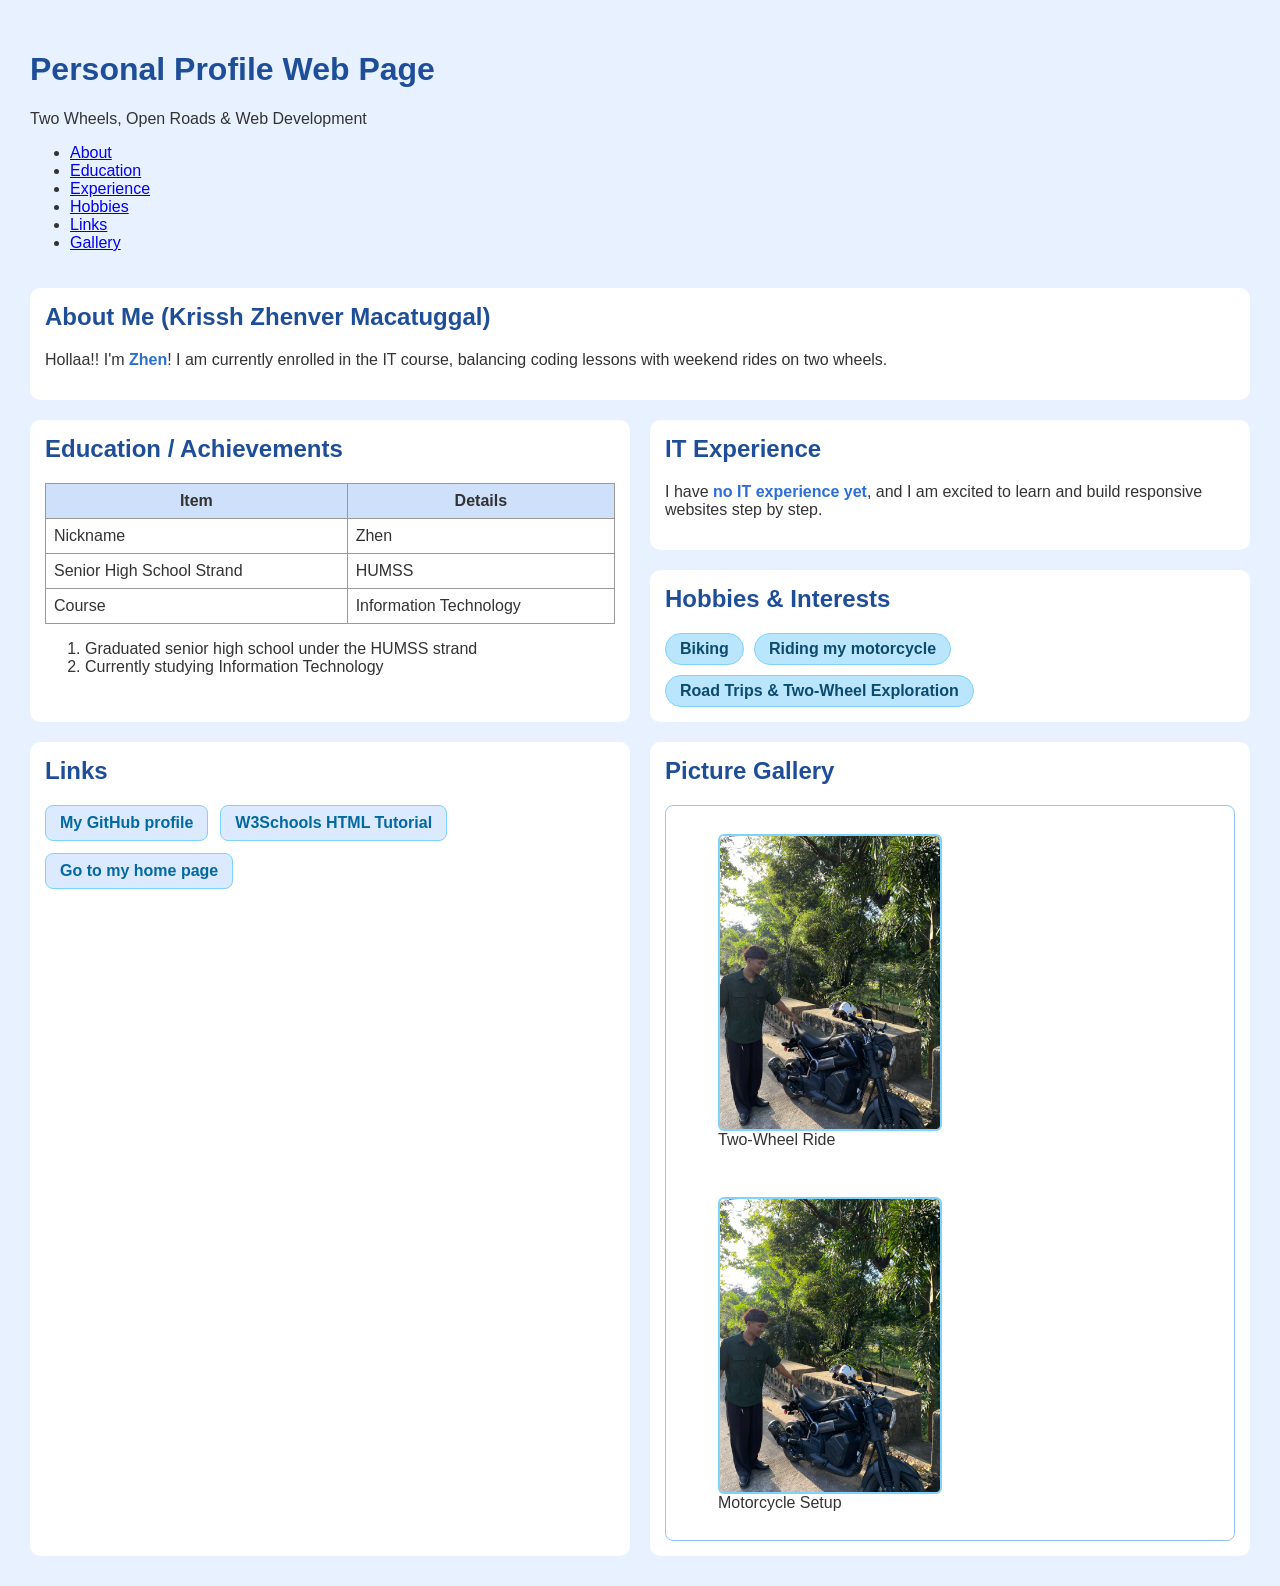
==== commit 385fd803: "Refactor index.html for structure and styling Updated the HTML structure and linked external stylesh" ====
--- a/introduction/index.html
+++ b/introduction/index.html
@@ -9,20 +9,42 @@
   <!-- Base Styles -->
   <link rel="stylesheet" href="css/styles.css">
 
+  <!-- CSS Flexbox -->
+  <link rel="stylesheet" href="css/flexbox.css">
+
   <!-- CSS Grid -->
   <link rel="stylesheet" href="css/grid.css">
+
+  <!-- Responsive Web Design -->
+  <link rel="stylesheet" href="css/responsive.css">
 </head>
 <body>
 
   <main class="page">
-    <h1>Personal Profile Web Page</h1>
+    <header class="hero-header">
+      <h1>Personal Profile Web Page</h1>
+      <p class="subtitle">Two Wheels, Open Roads & Web Development</p>
+      <nav aria-label="Page sections">
+        <ul class="nav-flex">
+          <li><a href="#about">About</a></li>
+          <li><a href="#education">Education</a></li>
+          <li><a href="#experience">Experience</a></li>
+          <li><a href="#hobbies">Hobbies</a></li>
+          <li><a href="#links">Links</a></li>
+          <li><a href="#gallery">Gallery</a></li>
+        </ul>
+      </nav>
+    </header>
 
-    <div class="section" id="about">
+    <section class="section" id="about">
       <h2>About Me (Krissh Zhenver Macatuggal)</h2>
-      <p>Hollaa!! I'm <span class="highlight">Zhen</span>! I am currently enrolled in the IT course.</p>
-    </div>
+      <p>
+        Hollaa!! I'm <span class="highlight">Zhen</span>! I am currently enrolled in the IT course,
+        balancing coding lessons with weekend rides on two wheels.
+      </p>
+    </section>
 
-    <div class="section" id="education">
+    <section class="section" id="education">
       <h2>Education / Achievements</h2>
       <table>
         <tr>
@@ -46,37 +68,47 @@
         <li>Graduated senior high school under the HUMSS strand</li>
         <li>Currently studying Information Technology</li>
       </ol>
-    </div>
+    </section>
 
-    <div class="section" id="experience">
+    <section class="section" id="experience">
       <h2>IT Experience</h2>
-      <p>I have <span class="highlight">no IT experience yet</span>, and I am excited to learn.</p>
-    </div>
+      <p>
+        I have <span class="highlight">no IT experience yet</span>, and I am excited to learn and build
+        responsive websites step by step.
+      </p>
+    </section>
 
-    <div class="section" id="hobbies">
+    <section class="section" id="hobbies">
       <h2>Hobbies & Interests</h2>
-      <ul>
+      <ul class="chips">
         <li>Biking</li>
         <li>Riding my motorcycle</li>
+        <li>Road Trips & Two-Wheel Exploration</li>
       </ul>
-    </div>
+    </section>
 
-    <div class="section" id="links">
+    <section class="section" id="links">
       <h2>Links</h2>
-      <ul>
+      <ul class="link-row">
         <li><a href="https://github.com/Zhenver-com" target="_blank">My GitHub profile</a></li>
         <li><a href="https://www.w3schools.com/html/" target="_blank">W3Schools HTML Tutorial</a></li>
         <li><a href="../home/index.html">Go to my home page</a></li>
       </ul>
-    </div>
+    </section>
 
-    <div class="section" id="gallery">
+    <section class="section" id="gallery">
       <h2>Picture Gallery</h2>
-      <div class="gallery-grid">
-        <img id="profile-photo" src="Zhenver.jpeg" alt="Zhenver">
-        <img src="Zhenver.jpeg" alt="Zhenver">
+      <div class="gallery-flex">
+        <figure class="photo-card">
+          <img src="Zhenver.jpeg" alt="Zhenver with motorcycle">
+          <figcaption>Two-Wheel Ride</figcaption>
+        </figure>
+        <figure class="photo-card">
+          <img src="Zhenvermotor.jfif" alt="Zhenver motorcycle">
+          <figcaption>Motorcycle Setup</figcaption>
+        </figure>
       </div>
-    </div>
+    </section>
   </main>
 
 </body>
--- a/introduction/css/styles.css
+++ b/introduction/css/styles.css
@@ -1,51 +1,51 @@
 body {
-  margin: 0;
   font-family: Arial, sans-serif;
-  line-height: 1.6;
-  color: #1e293b;
-  background-color: #f0f9ff;
+  background-color: #e8f1ff;
+  color: #333333;
+  margin: 30px;
 }
 
-h1 {
-  color: #0369a1;
-  margin-top: 0;
+h1,
+h2 {
+  color: #1f4e99;
 }
 
 h2 {
-  color: #0284c7;
   margin-top: 0;
 }
 
 .section {
-  background-color: #e0f2fe;
-  border: 1px solid #bae6fd;
+  background-color: white;
+  padding: 15px;
   border-radius: 10px;
-  padding: 18px;
 }
 
 .highlight {
+  color: #2b6fd6;
   font-weight: bold;
-  color: #0369a1;
-  background-color: #bae6fd;
-  padding: 2px 6px;
-  border-radius: 4px;
+}
+
+#profile-photo,
+.gallery-grid img {
+  width: 100%;
+  height: auto;
+  border-radius: 10px;
+  border: 3px solid #2b6fd6;
+  box-sizing: border-box;
 }
 
 table {
   width: 100%;
-  border-collapse: collapse;
-  background-color: #ffffff;
-  margin-bottom: 14px;
 }
 
+table,
 th,
 td {
-  border: 1px solid #93c5fd;
-  padding: 8px 10px;
-  text-align: left;
+  border: 1px solid #999999;
+  border-collapse: collapse;
+  padding: 8px;
 }
 
 th {
-  background-color: #bfdbfe;
-  color: #0c4a6e;
+  background-color: #cfe0fb;
 }
--- a/introduction/css/flexbox.css
+++ b/introduction/css/flexbox.css
@@ -0,0 +1,60 @@
+.chips {
+  list-style: none;
+  padding: 0;
+  margin: 0;
+  display: flex;
+  gap: 10px;
+  flex-wrap: wrap;
+}
+
+.chips li {
+  background-color: #bae6fd;
+  color: #0c4a6e;
+  border: 1px solid #7dd3fc;
+  padding: 6px 14px;
+  border-radius: 999px;
+  font-weight: bold;
+}
+
+.link-row {
+  list-style: none;
+  padding: 0;
+  margin: 0;
+  display: flex;
+  gap: 12px;
+  flex-wrap: wrap;
+}
+
+.link-row a {
+  display: inline-block;
+  background-color: #dbeafe;
+  color: #0369a1;
+  border: 1px solid #7dd3fc;
+  padding: 8px 14px;
+  border-radius: 8px;
+  text-decoration: none;
+  font-weight: bold;
+}
+
+.link-row a:hover {
+  background-color: #93c5fd;
+  color: #0c4a6e;
+}
+
+.gallery-flex {
+  display: flex;
+  gap: 16px;
+  flex-wrap: wrap;
+  background-color: #ffffff;
+  padding: 12px;
+  border-radius: 8px;
+  border: 1px solid #93c5fd;
+}
+
+.gallery-flex img {
+  max-width: 220px;
+  height: auto;
+  display: block;
+  border-radius: 6px;
+  border: 2px solid #7dd3fc;
+}
--- a/introduction/css/grid.css
+++ b/introduction/css/grid.css
@@ -1,24 +1,63 @@
+/* ---------- CSS Grid page layout ---------- */
 .page {
-  max-width: 1000px;
-  margin: 0 auto;
-  padding: 24px;
+  display: grid;
+  grid-template-columns: repeat(2, 1fr);
+  grid-template-areas:
+    "title     title"
+    "about     about"
+    "education experience"
+    "education hobbies"
+    "links     gallery";
+  gap: 20px;
 }
 
-.grid-layout {
-  display: grid;
-  grid-template-columns: repeat(2, minmax(0, 1fr));
-  gap: 20px;
-  background-color: #e0f2fe;
-  border: 2px solid #7dd3fc;
-  border-radius: 12px;
+.page > h1 {
+  grid-area: title;
+  margin: 0;
 }
 
-.grid-layout > h1 {
-  grid-column: 1 / -1;
+#about {
+  grid-area: about;
 }
 
-@media (max-width: 720px) {
-  .grid-layout {
+#education {
+  grid-area: education;
+}
+
+#experience {
+  grid-area: experience;
+}
+
+#hobbies {
+  grid-area: hobbies;
+}
+
+#links {
+  grid-area: links;
+}
+
+#gallery {
+  grid-area: gallery;
+}
+
+/* Gallery uses its own nested grid */
+.gallery-grid {
+  display: grid;
+  grid-template-columns: repeat(auto-fit, minmax(150px, 1fr));
+  gap: 15px;
+}
+
+/* Stack everything on small screens */
+@media (max-width: 700px) {
+  .page {
     grid-template-columns: 1fr;
+    grid-template-areas:
+      "title"
+      "about"
+      "education"
+      "experience"
+      "hobbies"
+      "links"
+      "gallery";
   }
 }
--- a/introduction/css/responsive.css
+++ b/introduction/css/responsive.css
@@ -0,0 +1,63 @@
+/* Tablet screens (900px and below) */
+@media (max-width: 900px) {
+  body {
+    padding: 18px;
+  }
+
+  .page {
+    grid-template-columns: 1fr;
+    grid-template-areas:
+      "header"
+      "about"
+      "education"
+      "experience"
+      "hobbies"
+      "links"
+      "gallery";
+    gap: 16px;
+  }
+
+  .photo-card img {
+    height: 240px;
+  }
+}
+
+/* Mobile screens (540px and below) */
+@media (max-width: 540px) {
+  body {
+    padding: 12px;
+  }
+
+  .hero-header,
+  .section {
+    padding: 14px;
+  }
+
+  h1 {
+    font-size: 1.45rem;
+  }
+
+  h2 {
+    font-size: 1.15rem;
+  }
+
+  .nav-flex,
+  .link-row,
+  .chips {
+    flex-direction: column;
+    align-items: stretch;
+  }
+
+  .nav-flex a,
+  .link-row a {
+    text-align: center;
+  }
+
+  .photo-card {
+    flex: 1 1 100%;
+  }
+
+  .photo-card img {
+    height: auto;
+  }
+}
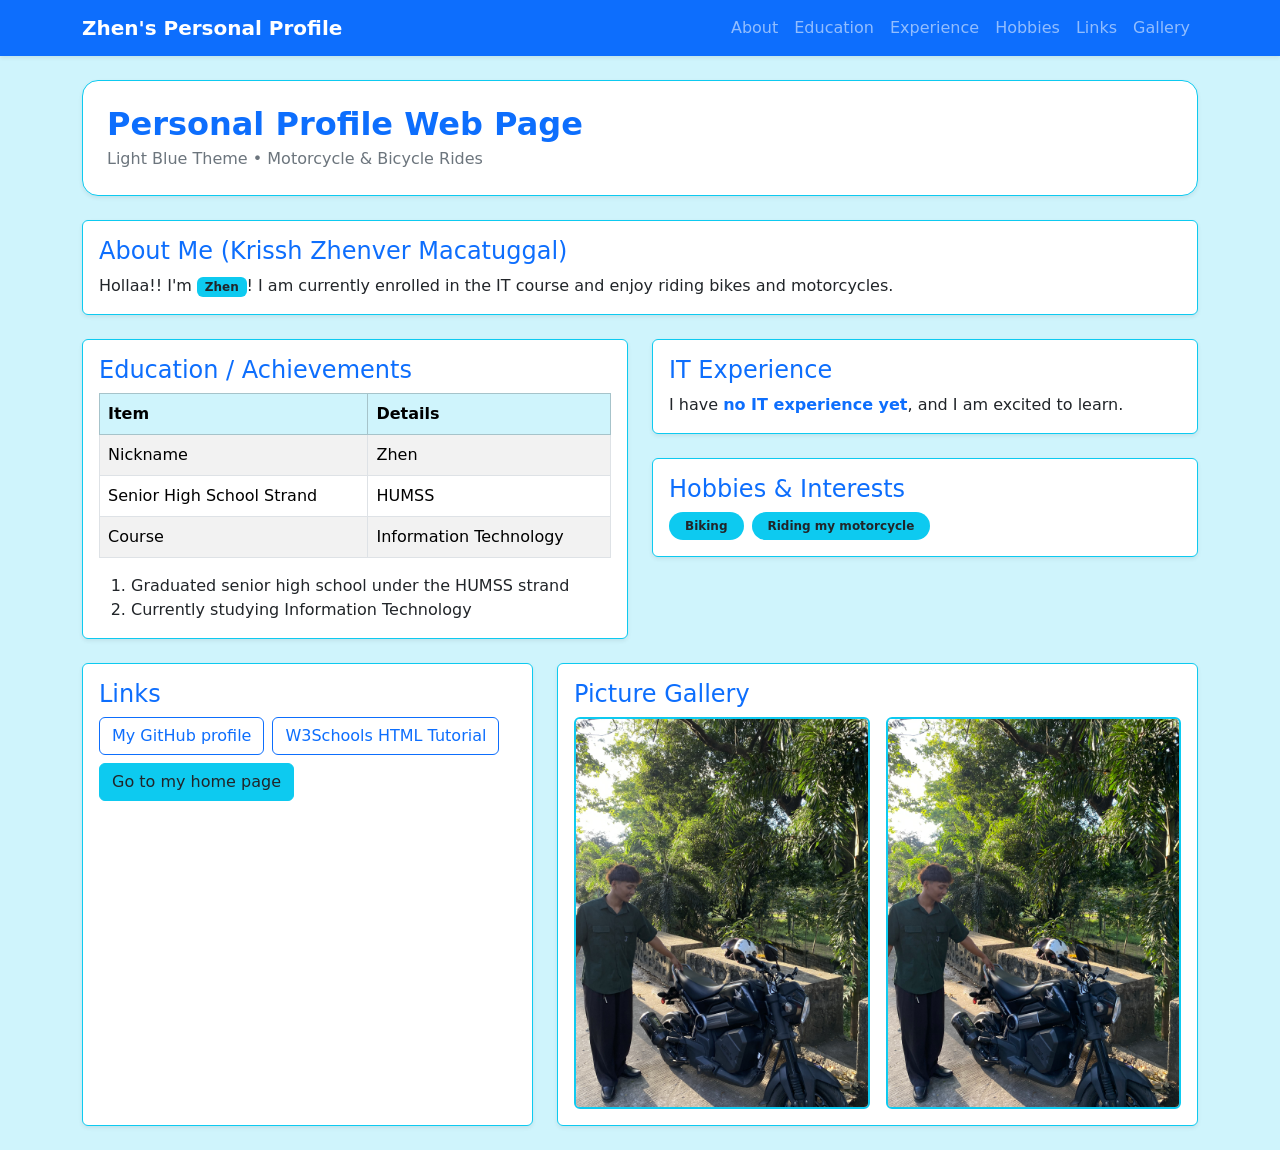
==== commit 3bb8be0f: "Update index.html" ====
--- a/introduction/index.html
+++ b/introduction/index.html
@@ -5,111 +5,141 @@
   <meta name="viewport" content="width=device-width, initial-scale=1.0">
   <meta name="author" content="Krissh Zhenver Macatuggal">
   <title>Zhen's Personal Profile</title>
+  <link href="https://cdn.jsdelivr.net/npm/bootstrap@5.3.3/dist/css/bootstrap.min.css" rel="stylesheet">
+</head>
+<body class="bg-info-subtle text-dark">
 
-  <!-- Base Styles -->
-  <link rel="stylesheet" href="css/styles.css">
+  <nav class="navbar navbar-expand-lg navbar-dark bg-primary shadow-sm">
+    <div class="container">
+      <a class="navbar-brand fw-bold" href="#">Zhen's Personal Profile</a>
+      <button class="navbar-toggler" type="button" data-bs-toggle="collapse" data-bs-target="#mainNav" aria-controls="mainNav" aria-expanded="false" aria-label="Toggle navigation">
+        <span class="navbar-toggler-icon"></span>
+      </button>
+      <div class="collapse navbar-collapse" id="mainNav">
+        <ul class="navbar-nav ms-auto">
+          <li class="nav-item"><a class="nav-link" href="#about">About</a></li>
+          <li class="nav-item"><a class="nav-link" href="#education">Education</a></li>
+          <li class="nav-item"><a class="nav-link" href="#experience">Experience</a></li>
+          <li class="nav-item"><a class="nav-link" href="#hobbies">Hobbies</a></li>
+          <li class="nav-item"><a class="nav-link" href="#links">Links</a></li>
+          <li class="nav-item"><a class="nav-link" href="#gallery">Gallery</a></li>
+        </ul>
+      </div>
+    </div>
+  </nav>
 
-  <!-- CSS Flexbox -->
-  <link rel="stylesheet" href="css/flexbox.css">
+  <main class="container my-4">
+    <div class="p-4 mb-4 bg-white border border-info rounded-4 shadow-sm">
+      <h1 class="h2 text-primary fw-bold mb-1">Personal Profile Web Page</h1>
+      <p class="text-secondary mb-0">Light Blue Theme • Motorcycle & Bicycle Rides</p>
+    </div>
 
-  <!-- CSS Grid -->
-  <link rel="stylesheet" href="css/grid.css">
+    <div class="row g-4">
+      <div class="col-12" id="about">
+        <div class="card border-info shadow-sm">
+          <div class="card-body">
+            <h2 class="h4 text-primary card-title">About Me (Krissh Zhenver Macatuggal)</h2>
+            <p class="card-text mb-0">
+              Hollaa!! I'm <span class="badge text-bg-info text-dark">Zhen</span>! I am currently enrolled in the IT course and enjoy riding bikes and motorcycles.
+            </p>
+          </div>
+        </div>
+      </div>
 
-  <!-- Responsive Web Design -->
-  <link rel="stylesheet" href="css/responsive.css">
-</head>
-<body>
+      <div class="col-12 col-lg-6" id="education">
+        <div class="card border-info h-100 shadow-sm">
+          <div class="card-body">
+            <h2 class="h4 text-primary card-title">Education / Achievements</h2>
+            <div class="table-responsive mb-3">
+              <table class="table table-bordered table-striped align-middle mb-0">
+                <thead class="table-info">
+                  <tr>
+                    <th>Item</th>
+                    <th>Details</th>
+                  </tr>
+                </thead>
+                <tbody>
+                  <tr>
+                    <td>Nickname</td>
+                    <td>Zhen</td>
+                  </tr>
+                  <tr>
+                    <td>Senior High School Strand</td>
+                    <td>HUMSS</td>
+                  </tr>
+                  <tr>
+                    <td>Course</td>
+                    <td>Information Technology</td>
+                  </tr>
+                </tbody>
+              </table>
+            </div>
+            <ol class="mb-0">
+              <li>Graduated senior high school under the HUMSS strand</li>
+              <li>Currently studying Information Technology</li>
+            </ol>
+          </div>
+        </div>
+      </div>
 
-  <main class="page">
-    <header class="hero-header">
-      <h1>Personal Profile Web Page</h1>
-      <p class="subtitle">Two Wheels, Open Roads & Web Development</p>
-      <nav aria-label="Page sections">
-        <ul class="nav-flex">
-          <li><a href="#about">About</a></li>
-          <li><a href="#education">Education</a></li>
-          <li><a href="#experience">Experience</a></li>
-          <li><a href="#hobbies">Hobbies</a></li>
-          <li><a href="#links">Links</a></li>
-          <li><a href="#gallery">Gallery</a></li>
-        </ul>
-      </nav>
-    </header>
+      <div class="col-12 col-lg-6">
+        <div class="row g-4">
+          <div class="col-12" id="experience">
+            <div class="card border-info shadow-sm">
+              <div class="card-body">
+                <h2 class="h4 text-primary card-title">IT Experience</h2>
+                <p class="card-text mb-0">
+                  I have <span class="fw-bold text-primary">no IT experience yet</span>, and I am excited to learn.
+                </p>
+              </div>
+            </div>
+          </div>
 
-    <section class="section" id="about">
-      <h2>About Me (Krissh Zhenver Macatuggal)</h2>
-      <p>
-        Hollaa!! I'm <span class="highlight">Zhen</span>! I am currently enrolled in the IT course,
-        balancing coding lessons with weekend rides on two wheels.
-      </p>
-    </section>
+          <div class="col-12" id="hobbies">
+            <div class="card border-info shadow-sm">
+              <div class="card-body">
+                <h2 class="h4 text-primary card-title">Hobbies & Interests</h2>
+                <div class="d-flex flex-wrap gap-2">
+                  <span class="badge rounded-pill text-bg-info text-dark px-3 py-2">Biking</span>
+                  <span class="badge rounded-pill text-bg-info text-dark px-3 py-2">Riding my motorcycle</span>
+                </div>
+              </div>
+            </div>
+          </div>
+        </div>
+      </div>
 
-    <section class="section" id="education">
-      <h2>Education / Achievements</h2>
-      <table>
-        <tr>
-          <th>Item</th>
-          <th>Details</th>
-        </tr>
-        <tr>
-          <td>Nickname</td>
-          <td>Zhen</td>
-        </tr>
-        <tr>
-          <td>Senior High School Strand</td>
-          <td>HUMSS</td>
-        </tr>
-        <tr>
-          <td>Course</td>
-          <td>Information Technology</td>
-        </tr>
-      </table>
-      <ol>
-        <li>Graduated senior high school under the HUMSS strand</li>
-        <li>Currently studying Information Technology</li>
-      </ol>
-    </section>
+      <div class="col-12 col-md-5" id="links">
+        <div class="card border-info h-100 shadow-sm">
+          <div class="card-body">
+            <h2 class="h4 text-primary card-title">Links</h2>
+            <div class="d-flex flex-wrap gap-2">
+              <a class="btn btn-outline-primary" href="https://github.com/Zhenver-com" target="_blank">My GitHub profile</a>
+              <a class="btn btn-outline-primary" href="https://www.w3schools.com/html/" target="_blank">W3Schools HTML Tutorial</a>
+              <a class="btn btn-info text-dark" href="../home/index.html">Go to my home page</a>
+            </div>
+          </div>
+        </div>
+      </div>
 
-    <section class="section" id="experience">
-      <h2>IT Experience</h2>
-      <p>
-        I have <span class="highlight">no IT experience yet</span>, and I am excited to learn and build
-        responsive websites step by step.
-      </p>
-    </section>
-
-    <section class="section" id="hobbies">
-      <h2>Hobbies & Interests</h2>
-      <ul class="chips">
-        <li>Biking</li>
-        <li>Riding my motorcycle</li>
-        <li>Road Trips & Two-Wheel Exploration</li>
-      </ul>
-    </section>
-
-    <section class="section" id="links">
-      <h2>Links</h2>
-      <ul class="link-row">
-        <li><a href="https://github.com/Zhenver-com" target="_blank">My GitHub profile</a></li>
-        <li><a href="https://www.w3schools.com/html/" target="_blank">W3Schools HTML Tutorial</a></li>
-        <li><a href="../home/index.html">Go to my home page</a></li>
-      </ul>
-    </section>
-
-    <section class="section" id="gallery">
-      <h2>Picture Gallery</h2>
-      <div class="gallery-flex">
-        <figure class="photo-card">
-          <img src="Zhenver.jpeg" alt="Zhenver with motorcycle">
-          <figcaption>Two-Wheel Ride</figcaption>
-        </figure>
-        <figure class="photo-card">
-          <img src="Zhenvermotor.jfif" alt="Zhenver motorcycle">
-          <figcaption>Motorcycle Setup</figcaption>
-        </figure>
+      <div class="col-12 col-md-7" id="gallery">
+        <div class="card border-info h-100 shadow-sm">
+          <div class="card-body">
+            <h2 class="h4 text-primary card-title">Picture Gallery</h2>
+            <div class="row g-3">
+              <div class="col-12 col-sm-6">
+                <img src="Zhenver.jpeg" alt="Zhenver" class="img-fluid rounded border border-2 border-info w-100">
+              </div>
+              <div class="col-12 col-sm-6">
+                <img src="Zhenvermotor.jfif" alt="Zhenver motorcycle" class="img-fluid rounded border border-2 border-info w-100">
+              </div>
+            </div>
+          </div>
+        </div>
       </div>
-    </section>
+    </div>
   </main>
 
+  <script src="https://cdn.jsdelivr.net/npm/bootstrap@5.3.3/dist/js/bootstrap.bundle.min.js"></script>
 </body>
 </html>
